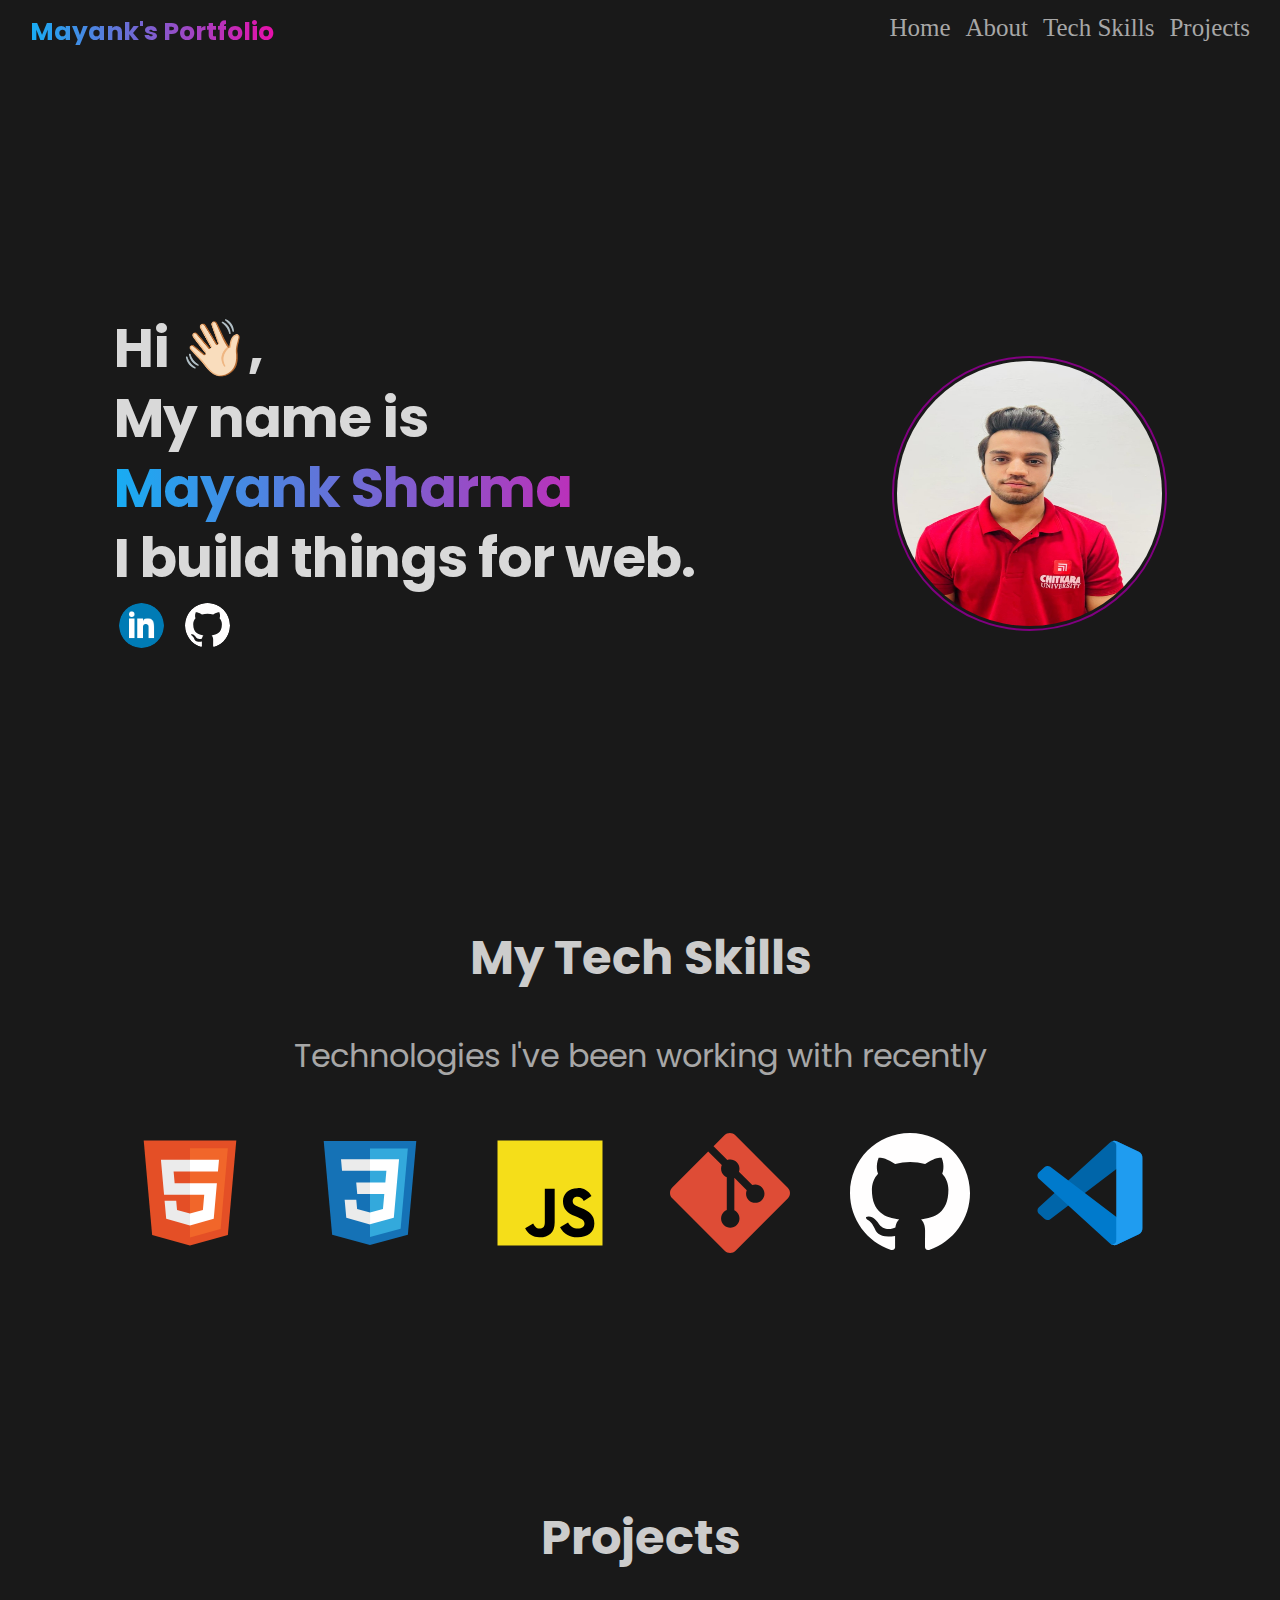
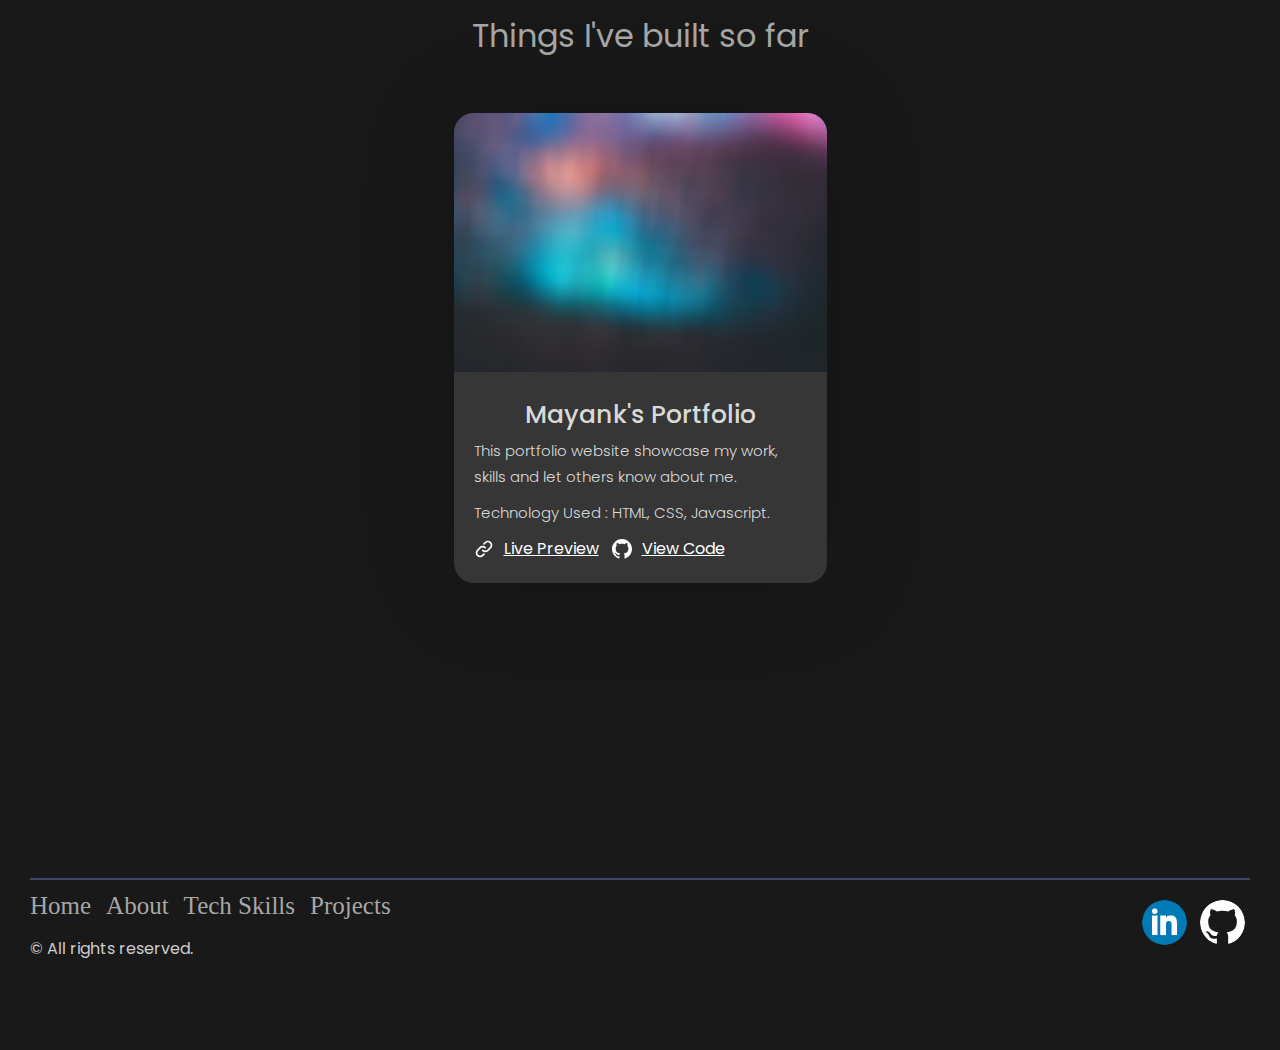
==== index.html @ 5ffb098b "Adding portfolio website" ====
<!DOCTYPE html>
<html lang="en">
<head>
    <meta charset="UTF-8">
    <meta name="viewport" content="width=device-width, initial-scale=1.0">
    <link rel="preconnect" href="https://fonts.googleapis.com">
    <link rel="preconnect" href="https://fonts.gstatic.com" crossorigin>
    <link href="https://fonts.googleapis.com/css2?family=Poppins:wght@300;400;700&family=Ubuntu:ital,wght@1,300&display=swap" rel="stylesheet">
    <link rel="stylesheet" href="style.css">
    <title>Mayank's Portfolio</title>
</head>
<body>

    <div class="container">
        <!-- Navbar -->
        <header>
            <span class="gradient-text">Mayank's Portfolio</span>

            <nav>
                <ul class="navlinks">
                    <li><a href="">Home</a></li>
                    <li><a href="#hero">About</a></li>
                    <li><a href="#tech-skill">Tech Skills</a></li>
                    <li><a href="#projects">Projects</a></li>
                </ul>
            </nav>
        </header>

        <!-- Hero -->
        <section id="hero">
            <div class="hero-content">
                <p>Hi 👋🏻,</p>
                <p>My name is </p>
                <p class="gradient">Mayank Sharma</p>
                <p>I build things for web.</p>

                <div class="social-links">
                    <a href="https://www.linkedin.com/in/mayank-sharma-83429421b" target="_blank" rel="noopener noreferrer">
                        <img src="./assets/LinkedIn logo.webp" alt="noopener noreferrer">
                    </a>
                    <a href="https://github.com/Mayank07git" target="_blank" rel="">
                        <img src="./assets/akar-icons_github-fill.svg" alt="">
                    </a>
                </div>
            </div>

            <div class="profile-img-wrapper">
                <img src="./assets/Chitkara official pic.jpg" alt="" class="profile-img">
            </div>
        </section>

        <!-- Tech Skills -->
        <section id="tech-skill">
            <p class="section-heading">My Tech Skills</p>
            <p class="sub-section-heading">Technologies I've been working with recently</p>

            <div class="skills-wrapper">
                <img src="./assets/vscode-icons_file-type-html.svg" alt="">
                <img src="./assets/vscode-icons_file-type-css.svg" alt="">
                <img src="./assets/vscode-icons_file-type-js-official.svg" alt="">
                <img src="./assets/logos_git-icon.svg" alt="">
                <img src="./assets/akar-icons_github-fill.svg" alt="">
                <img src="./assets/vscode-icons_file-type-vscode.svg" alt="">
            </div>
        </section>

        <!-- Projects -->
        <section id="projects">
            <p class="section-heading">Projects</p>
            <p class="sub-section-heading">Things I've built so far</p>

            <div class="projects-wrapper">
                <div class="project-card">
                    <img src="./assets/Rectangle 18.png" alt="" class="project-img">
                    <div class="project-details">
                        <p class="project-title">Mayank's Portfolio</p>
                        <p class="project-info">This portfolio website showcase my work, skills and let others know about me.
                        </p>
                        <p class="project-info">
                            Technology Used : HTML, CSS, Javascript.
                        </p>
                        <div class="project-links">
                            <a href="http://127.0.0.1:5500/index.html" target="_blank" rel="noopener noreferrer">
                                <img src="./assets/akar-icons_link-chain.svg" alt="">
                                Live Preview
                            </a>
                            <a href="" target="_blank" rel="noopener noreferrer">
                                <img src="./assets/akar-icons_github-fill.svg" alt="">
                                View Code
                            </a>
                        </div>
                    </div>
                </div>
            </div>
        </section>

        <!-- Footer -->
        <footer>
            <nav>
                <ul class="navlinks">
                    <li><a href="">Home</a></li>
                    <li><a href="#hero">About</a></li>
                    <li><a href="#tech-skill">Tech Skills</a></li>
                    <li><a href="#projects">Projects</a></li>
                </ul>
                <p id="rights">&copy; All rights reserved.</p>
            </nav>


            <div class="social-links">
                <a href="https://www.linkedin.com/in/mayank-sharma-83429421b" target="_blank" rel="noopener noreferrer">
                    <img src="./assets/LinkedIn logo.webp" alt="">
                </a>
                <a href="https://github.com/Mayank07git" target="_blank" rel="noopener noreferrer">
                    <img src="./assets/akar-icons_github-fill.svg" alt="">
                </a>
            </div>

        </footer>
        
    </div>

</body>
</html>
---- style.css ----
*{
    margin: 0px;
    padding: 0px;
    box-sizing: border-box;
}

:root{
    --dark-mode: #191919;
    --light-content: #a7a7a7;
    --gradient-heading: linear-gradient(90deg, #13B0F5 -2.06%, #E70FAA 100%);
    --hero-heading: #D9D9D9;
    --section-heading: #ccc;
    --footer-border: #42446E;
}

html{
    background: var(--dark-mode);
    font-family: Poppins;
    font-size: 62.5%;
    font-style: normal;
    line-height: 26px;
}

.container{
    padding: 1.5rem 3rem;
}

header{
    display: flex;
    justify-content: space-between;
    align-items: center;
    padding-bottom: 4rem;
}

.navlinks{
    display: flex;
    gap: 1.5rem;
    list-style-type: none;
}

.gradient-text{
    background: var(--gradient-heading);
    background-clip: text;
    -webkit-background-clip: text;
    -webkit-text-fill-color: transparent;
    font-family: poppins;
    font-weight: 700;
    font-size: 2.5rem;
}

.navlinks a{
    color: var(--light-content);
    text-align: center;
    font-family: DM Sans;
    font-size: 2.5rem;
    font-weight: 500;
    line-height: 2.6rem;
    text-decoration: none;
}

.navlinks a::after{
    content: "";
    width: 0;
    height: 2px;
    display: block;
    transition: all 0.2s ease-in;
}

.navlinks a:hover::after{
    width: 100%;
    background: var(--gradient-heading);
}

/* Hero Section */

#hero{
    display: flex;
    justify-content: space-around;
    align-items: center;
    min-height: 90vh;
    gap: 3rem;
    transform: scale(1);
    transition: 0.2s ease-in;
}

#hero:hover{
    transform: scale(1.05);
    box-shadow: 0px 0px 1px 1px var(--dark-mode);
} 

.hero-content{
    color: var(--hero-heading);
    font-size: 5.5rem;
    font-weight: 700;
    line-height: 7rem;
    letter-spacing: -1px;
}

.hero-content .gradient{
    background: var(--gradient-heading);
    background-clip: text;
    -webkit-background-clip: text;
    -webkit-text-fill-color: transparent;
}

.profile-img-wrapper{
    width: 275px;
    height: 275px;
    border: 2px solid purple;
    border-radius: 50%;
    padding: 3px;
}

.profile-img{
    height: 100%;
    width: 100%;
    border-radius: 50%;
}

.social-links a{
    text-decoration: none;
}

.social-links img{
    display: inline-block;
    width: 45px;
    height: 45px;
    margin: 1rem 0.5rem;
    border-radius: 50%;
    transform: scale(1);
    transition: 0.2s ease-in;
}

.social-links img:hover{
    transform: scale(1.05);
    box-shadow: 0px 0px 2px 2px purple;
}

/* Tech Skills */

.section-heading{
    color: var(--section-heading);
    text-align: center;
    font-size: 4.8rem;
    font-weight: 700;
    line-height: 4rem;
}

.sub-section-heading{
    color: var(--light-content);
    text-align: center;
    font-size: 3.2rem;
    font-style: normal;
    line-height: 3.5rem;
}

#tech-skill{
    display: flex;
    flex-direction: column;
    align-items: center;
    gap: 6rem;
    margin-top: 4rem;
    min-height: 60vh;
}

.skills-wrapper{
    display: flex;
    flex-wrap: wrap;
    justify-content: center;
    gap: 6rem;
}

.skills-wrapper img{
    width: 12rem;
    height: 12rem;
}

/* Projects */

#projects{
    display: flex;
    flex-direction: column;
    align-items: center;
    gap: 6rem;
    margin-top: 4rem;
    min-height: 100vh;
}

.projects-wrapper{
    display: flex;
    flex-wrap: wrap;
    justify-content: center;
    align-items: center;
    gap: 2rem;
}

.project-card{
    width: 373px;
    height: 470px;
    border-radius: 20px;
    background: #363636;
    box-shadow: 2px 2px 100px 0px rgb(0, 0, 0, 0.20);
}

.project-img{
    width: 373px;
}

.project-details{
    padding: 2rem;
}

.project-title{
    color: var(--hero-heading);
    text-align: center;
    font-family: Poppins;
    font-size: 2.5rem;
    font-style: normal;
    font-weight: 500;
    line-height: 26px;
}

.project-info{
    color: var(--hero-heading);
    font-family: Poppins;
    font-size: 1.5rem;
    font-style: normal;
    font-weight: 300;
    line-height: 26px;
    margin: 1rem 0;
}

.project-links a{
    display: inline-flex;
    align-items: center;
    gap: 1rem;
    color: #fff;
    font-family: Poppins;
    font-size: 16px;
    font-style: normal;
    font-weight: 400;
    line-height: 26px;
    margin-right: 1rem;
    text-decoration-line: underline;
}

.project-links img{
    width: 20px;
    height: 20px;
}

/* Footer */
footer{
    margin: 6rem 0;
    padding: 1rem 0;
    border-top: 2px solid var(--footer-border);

    display: flex;
    justify-content: space-between;
    align-items: center;
}

#rights{
    display: flex;
    font-family: Poppins;
    font-size: 16px;
    font-style: normal;
    color: #ccc;
    padding-top: 1rem;
}

/* Media Queries */
@media all and (width <=567px) {
    .container{
        padding: 1.2rem 2rem;
    }

    header{
        flex-direction: column;
    }  
    
    .navlinks{
        gap: 1rem;
    }

    .navlinks a{
        font-size: 1.6rem;
    }

    .section-heading{
        font-size: 3.8rem;
    }

    .sub-section-heading{
        font-size: 2.8rem;
    }

    .project-card{
        width: 260px;
        height: 500px;
    }

    .project-img{
        width: 260px;
        height: 180px;
    }

    .project-title{
        font-size: 2rem;
    }

    .project-info{
        font-size: 1.2rem;
    }

    .project-details{
        padding: 1.5rem;
    }
}

@media all and (width <=762px){
        #hero{
            flex-direction: column;
            margin-top: 3rem;
        }

        .hero-content{
            font-size: 3.4rem;
            line-height: 5.5rem;
        }

        .profile-img-wrapper{
            order: -1;
        } 

        #tech-skill{
            gap: 4rem;
        }

        footer{
            flex-direction: column;
        }

        footer .social-links{
            order: -1;
        }

        #rights{
            flex-direction: row;
            justify-content: center;
        }
}
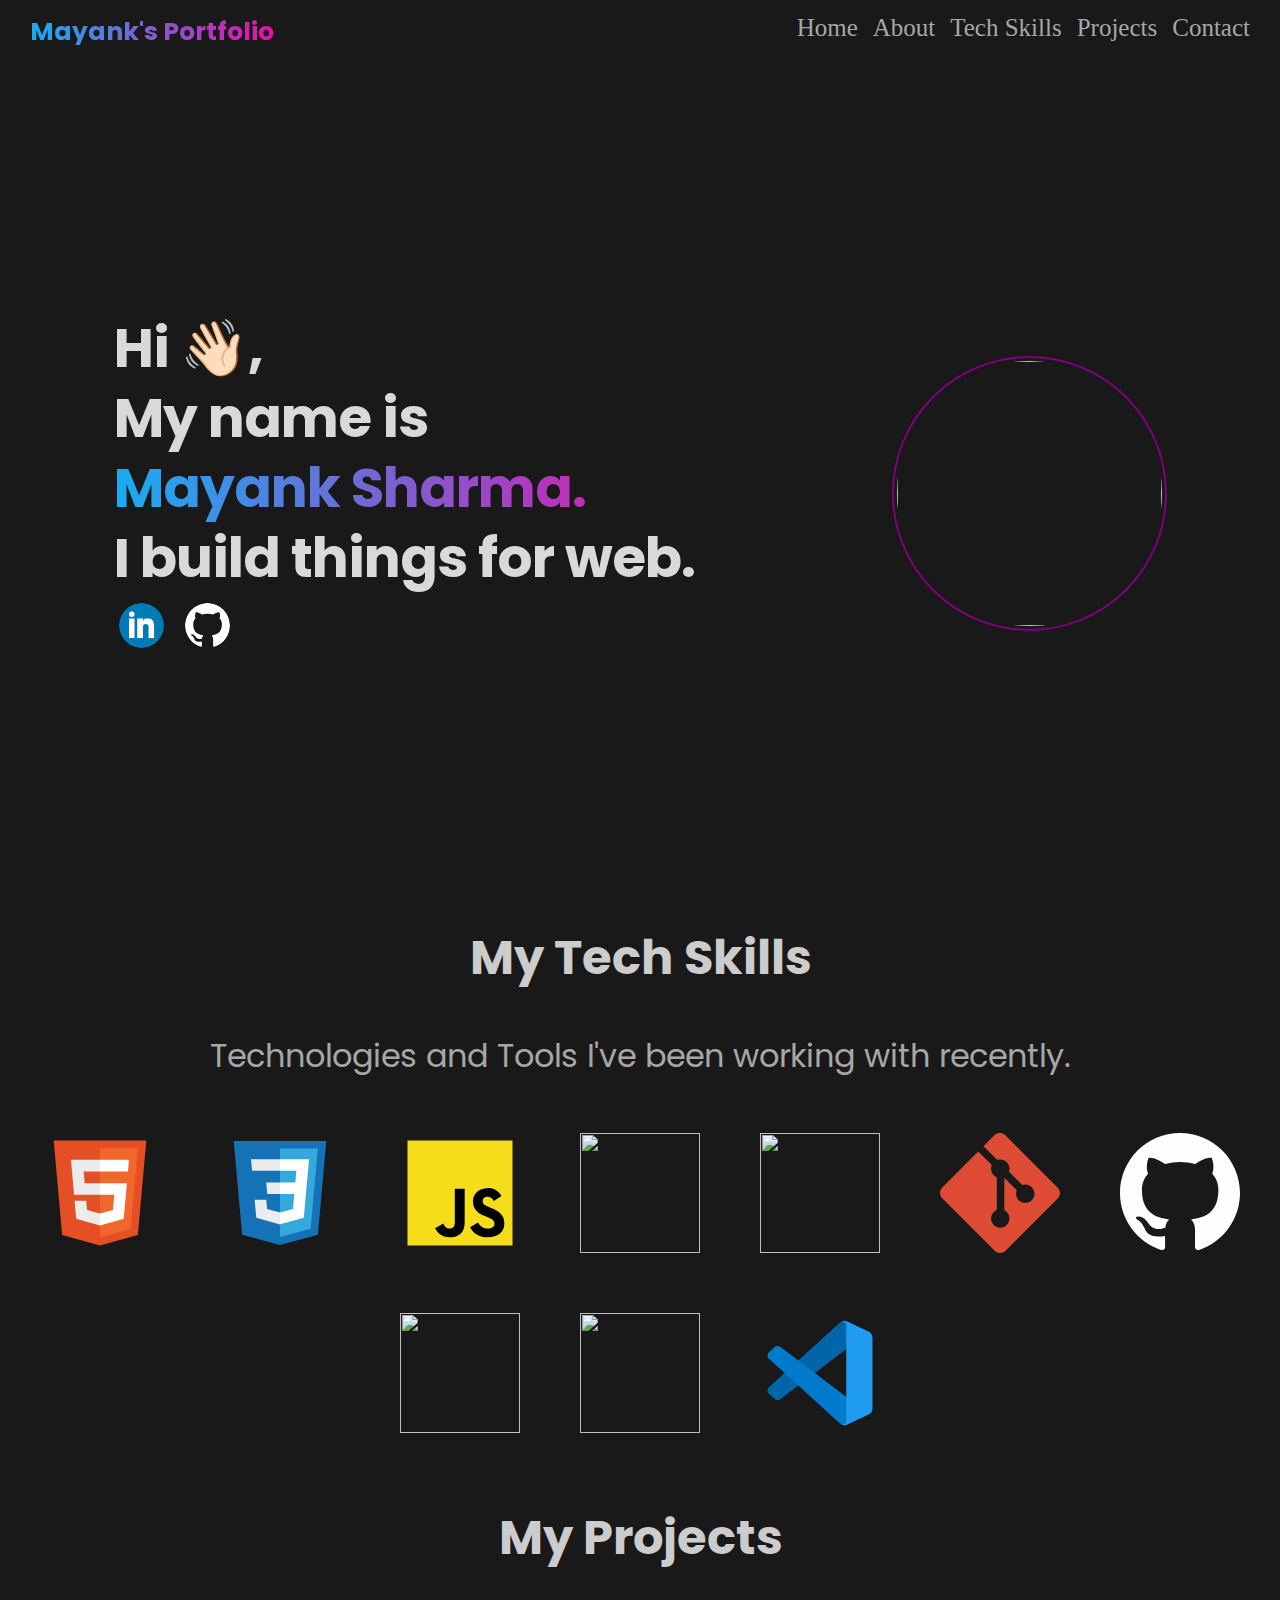
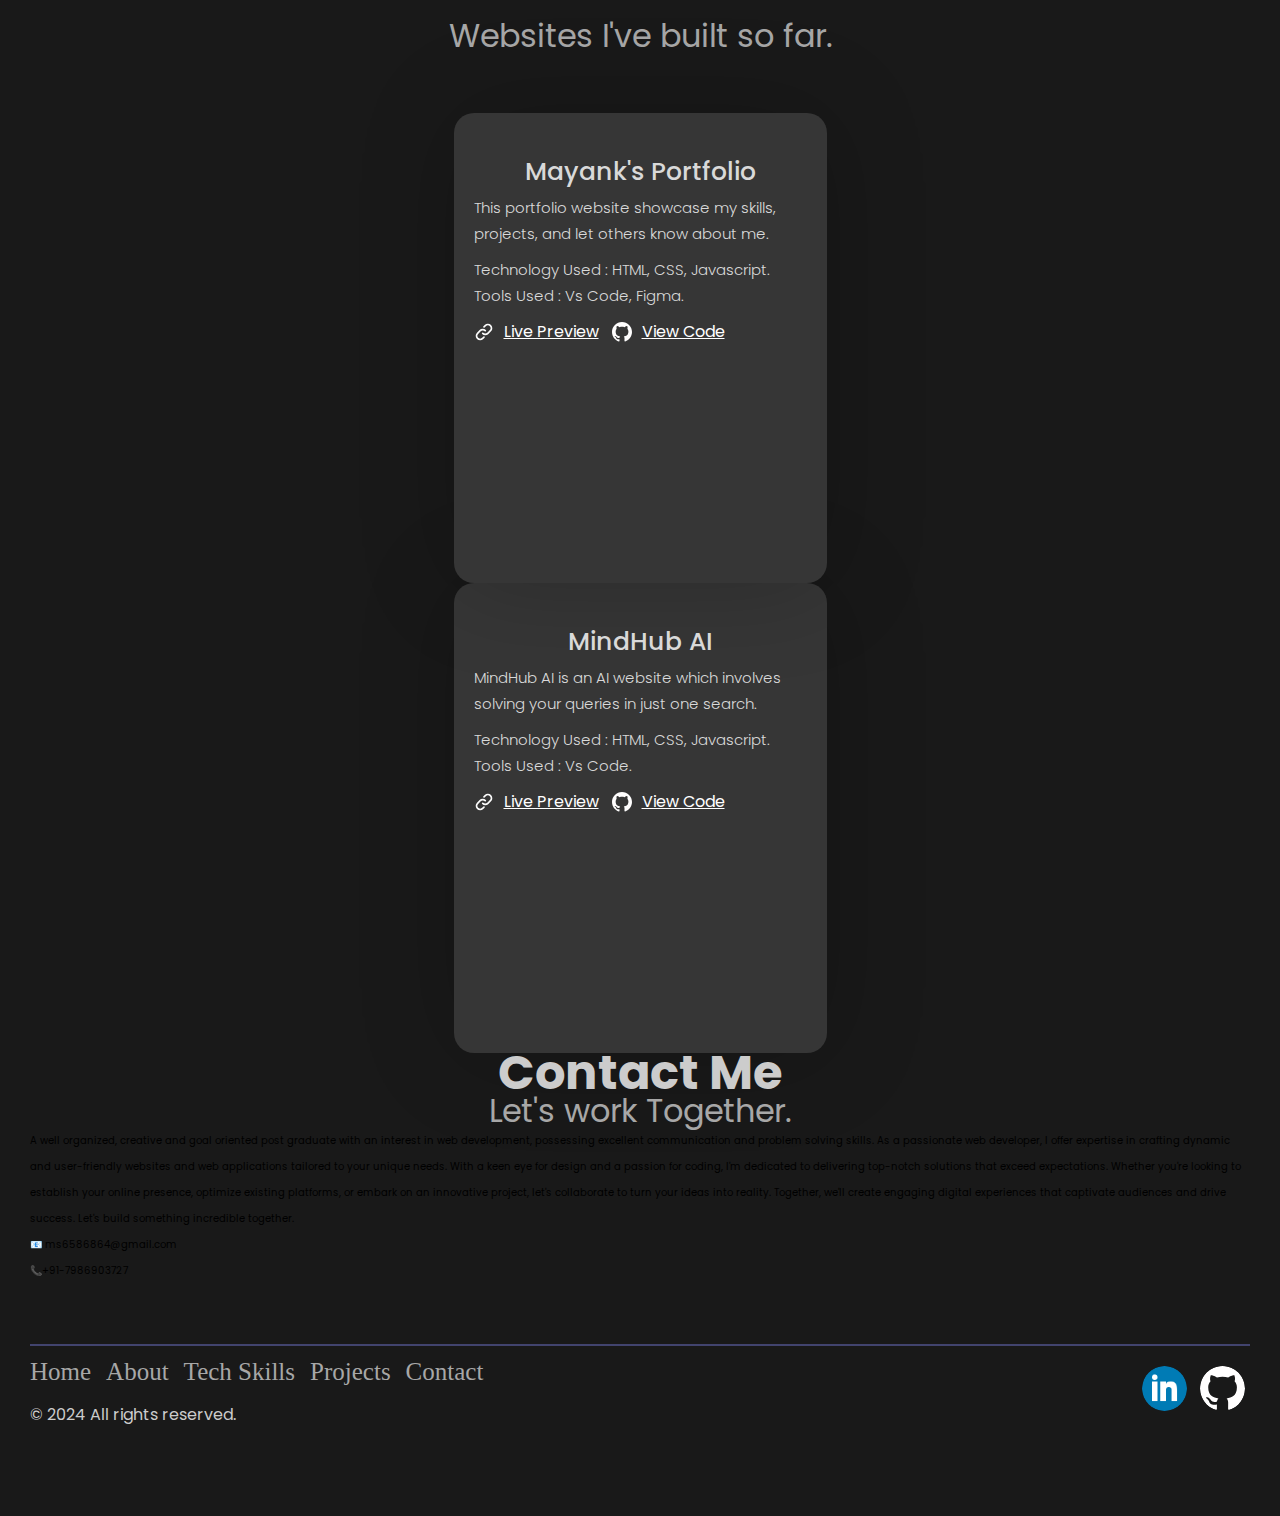
==== commit 03d1be38: "Code Updated" ====
--- a/index.html
+++ b/index.html
@@ -1,14 +1,18 @@
 <!DOCTYPE html>
 <html lang="en">
+
 <head>
     <meta charset="UTF-8">
     <meta name="viewport" content="width=device-width, initial-scale=1.0">
     <link rel="preconnect" href="https://fonts.googleapis.com">
     <link rel="preconnect" href="https://fonts.gstatic.com" crossorigin>
-    <link href="https://fonts.googleapis.com/css2?family=Poppins:wght@300;400;700&family=Ubuntu:ital,wght@1,300&display=swap" rel="stylesheet">
+    <link
+        href="https://fonts.googleapis.com/css2?family=Poppins:wght@300;400;700&family=Ubuntu:ital,wght@1,300&display=swap"
+        rel="stylesheet">
     <link rel="stylesheet" href="style.css">
     <title>Mayank's Portfolio</title>
 </head>
+
 <body>
 
     <div class="container">
@@ -22,6 +26,7 @@
                     <li><a href="#hero">About</a></li>
                     <li><a href="#tech-skill">Tech Skills</a></li>
                     <li><a href="#projects">Projects</a></li>
+                    <li><a href="#contact">Contact</a></li>
                 </ul>
             </nav>
         </header>
@@ -31,11 +36,12 @@
             <div class="hero-content">
                 <p>Hi 👋🏻,</p>
                 <p>My name is </p>
-                <p class="gradient">Mayank Sharma</p>
+                <p class="gradient">Mayank Sharma.</p>
                 <p>I build things for web.</p>
 
                 <div class="social-links">
-                    <a href="https://www.linkedin.com/in/mayank-sharma-83429421b" target="_blank" rel="noopener noreferrer">
+                    <a href="https://www.linkedin.com/in/mayank-sharma-83429421b" target="_blank"
+                        rel="noopener noreferrer">
                         <img src="./assets/LinkedIn logo.webp" alt="noopener noreferrer">
                     </a>
                     <a href="https://github.com/Mayank07git" target="_blank" rel="">
@@ -45,52 +51,100 @@
             </div>
 
             <div class="profile-img-wrapper">
-                <img src="./assets/Chitkara official pic.jpg" alt="" class="profile-img">
+                <img src="./assets/Official pic.jpg" alt="" class="profile-img">
             </div>
         </section>
 
         <!-- Tech Skills -->
         <section id="tech-skill">
             <p class="section-heading">My Tech Skills</p>
-            <p class="sub-section-heading">Technologies I've been working with recently</p>
+            <p class="sub-section-heading">Technologies and Tools I've been working with recently.</p>
 
             <div class="skills-wrapper">
                 <img src="./assets/vscode-icons_file-type-html.svg" alt="">
                 <img src="./assets/vscode-icons_file-type-css.svg" alt="">
                 <img src="./assets/vscode-icons_file-type-js-official.svg" alt="">
+                <img src="./assets/React.svg" alt="">
+                <img src="./assets/MySQL.svg" alt="">
                 <img src="./assets/logos_git-icon.svg" alt="">
                 <img src="./assets/akar-icons_github-fill.svg" alt="">
+                <img src="./assets/Salesforce.svg" alt="">
+                <img src="./assets/Figma.svg" alt="">
                 <img src="./assets/vscode-icons_file-type-vscode.svg" alt="">
             </div>
         </section>
 
         <!-- Projects -->
         <section id="projects">
-            <p class="section-heading">Projects</p>
-            <p class="sub-section-heading">Things I've built so far</p>
+            <p class="section-heading">My Projects</p>
+            <p class="sub-section-heading">Websites I've built so far.</p>
 
-            <div class="projects-wrapper">
-                <div class="project-card">
-                    <img src="./assets/Rectangle 18.png" alt="" class="project-img">
-                    <div class="project-details">
-                        <p class="project-title">Mayank's Portfolio</p>
-                        <p class="project-info">This portfolio website showcase my work, skills and let others know about me.
-                        </p>
-                        <p class="project-info">
-                            Technology Used : HTML, CSS, Javascript.
-                        </p>
-                        <div class="project-links">
-                            <a href="http://127.0.0.1:5500/index.html" target="_blank" rel="noopener noreferrer">
-                                <img src="./assets/akar-icons_link-chain.svg" alt="">
-                                Live Preview
-                            </a>
-                            <a href="" target="_blank" rel="noopener noreferrer">
-                                <img src="./assets/akar-icons_github-fill.svg" alt="">
-                                View Code
-                            </a>
+            <div class="projects-wrapper-main">
+                <div class="projects-wrapper">
+                    <div class="project-card">
+                        <img src="/assets/Portfolio-animated-gif.gif" alt="" class="project-img">
+                        <div class="project-details">
+                            <p class="project-title">Mayank's Portfolio</p>
+                            <p class="project-info">This portfolio website showcase my skills, projects, and let others
+                                know about me.
+                            </p>
+                            <p class="project-info">
+                                Technology Used : HTML, CSS, Javascript.<br>
+                                Tools Used : Vs Code, Figma.
+                            </p>
+                            <div class="project-links">
+                                <a href="https://mayank07git.github.io/Mayank-Portfolio/" target="_blank"
+                                    rel="noopener noreferrer">
+                                    <img src="./assets/akar-icons_link-chain.svg" alt="">
+                                    Live Preview
+                                </a>
+                                <a href="https://github.com/Mayank07git/Mayank-Portfolio" target="_blank"
+                                    rel="noopener noreferrer">
+                                    <img src="./assets/akar-icons_github-fill.svg" alt="">
+                                    View Code
+                                </a>
+                            </div>
                         </div>
                     </div>
                 </div>
+                <div class="projects-wrapper2">
+                    <div class="project-card">
+                        <img src="/assets/AI-animated-gif.gif" alt="" class="project-img">
+                        <div class="project-details">
+                            <p class="project-title">MindHub AI</p>
+                            <p class="project-info">MindHub AI is an AI website which involves solving your queries in
+                                just one search.
+                            </p>
+                            <p class="project-info">
+                                Technology Used : HTML, CSS, Javascript.<br>
+                                Tools Used : Vs Code.
+                            </p>
+                            <div class="project-links">
+                                <a href="https://mayank07git.github.io/MindHub-AI/" target="_blank"
+                                    rel="noopener noreferrer">
+                                    <img src="./assets/akar-icons_link-chain.svg" alt="">
+                                    Live Preview
+                                </a>
+                                <a href="https://github.com/Mayank07git/MindHub-AI" target="_blank"
+                                    rel="noopener noreferrer">
+                                    <img src="./assets/akar-icons_github-fill.svg" alt="">
+                                    View Code
+                                </a>
+                            </div>
+                        </div>
+                    </div>
+                </div>
+            </div>
+        </section>
+
+        <!-- Contact Me -->
+        <section id="contact">
+            <p class="section-heading">Contact Me</p>
+            <p class="sub-section-heading">Let's work Together.</p>
+            <p class="sub-section-heading-content">A well organized, creative and goal oriented post graduate with an interest in web development, possessing excellent communication and problem solving skills. As a passionate web developer, I offer expertise in crafting dynamic and user-friendly websites and web applications tailored to your unique needs. With a keen eye for design and a passion for coding, I'm dedicated to delivering top-notch solutions that exceed expectations. Whether you're looking to establish your online presence, optimize existing platforms, or embark on an innovative project, let's collaborate to turn your ideas into reality. Together, we'll create engaging digital experiences that captivate audiences and drive success. Let's build something incredible together.</p>
+            <div class="contact-list">
+                <div>📧 ms6586864@gmail.com</div>
+                <div>📞+91-7986903727</div>
             </div>
         </section>
 
@@ -102,8 +156,9 @@
                     <li><a href="#hero">About</a></li>
                     <li><a href="#tech-skill">Tech Skills</a></li>
                     <li><a href="#projects">Projects</a></li>
+                    <li><a href="#contact">Contact</a></li>
                 </ul>
-                <p id="rights">&copy; All rights reserved.</p>
+                <p id="rights">&copy; 2024 All rights reserved.</p>
             </nav>
 
 
@@ -117,8 +172,9 @@
             </div>
 
         </footer>
-        
+
     </div>
+    <script src="script.js"></script>
+</body>
 
-</body>
 </html>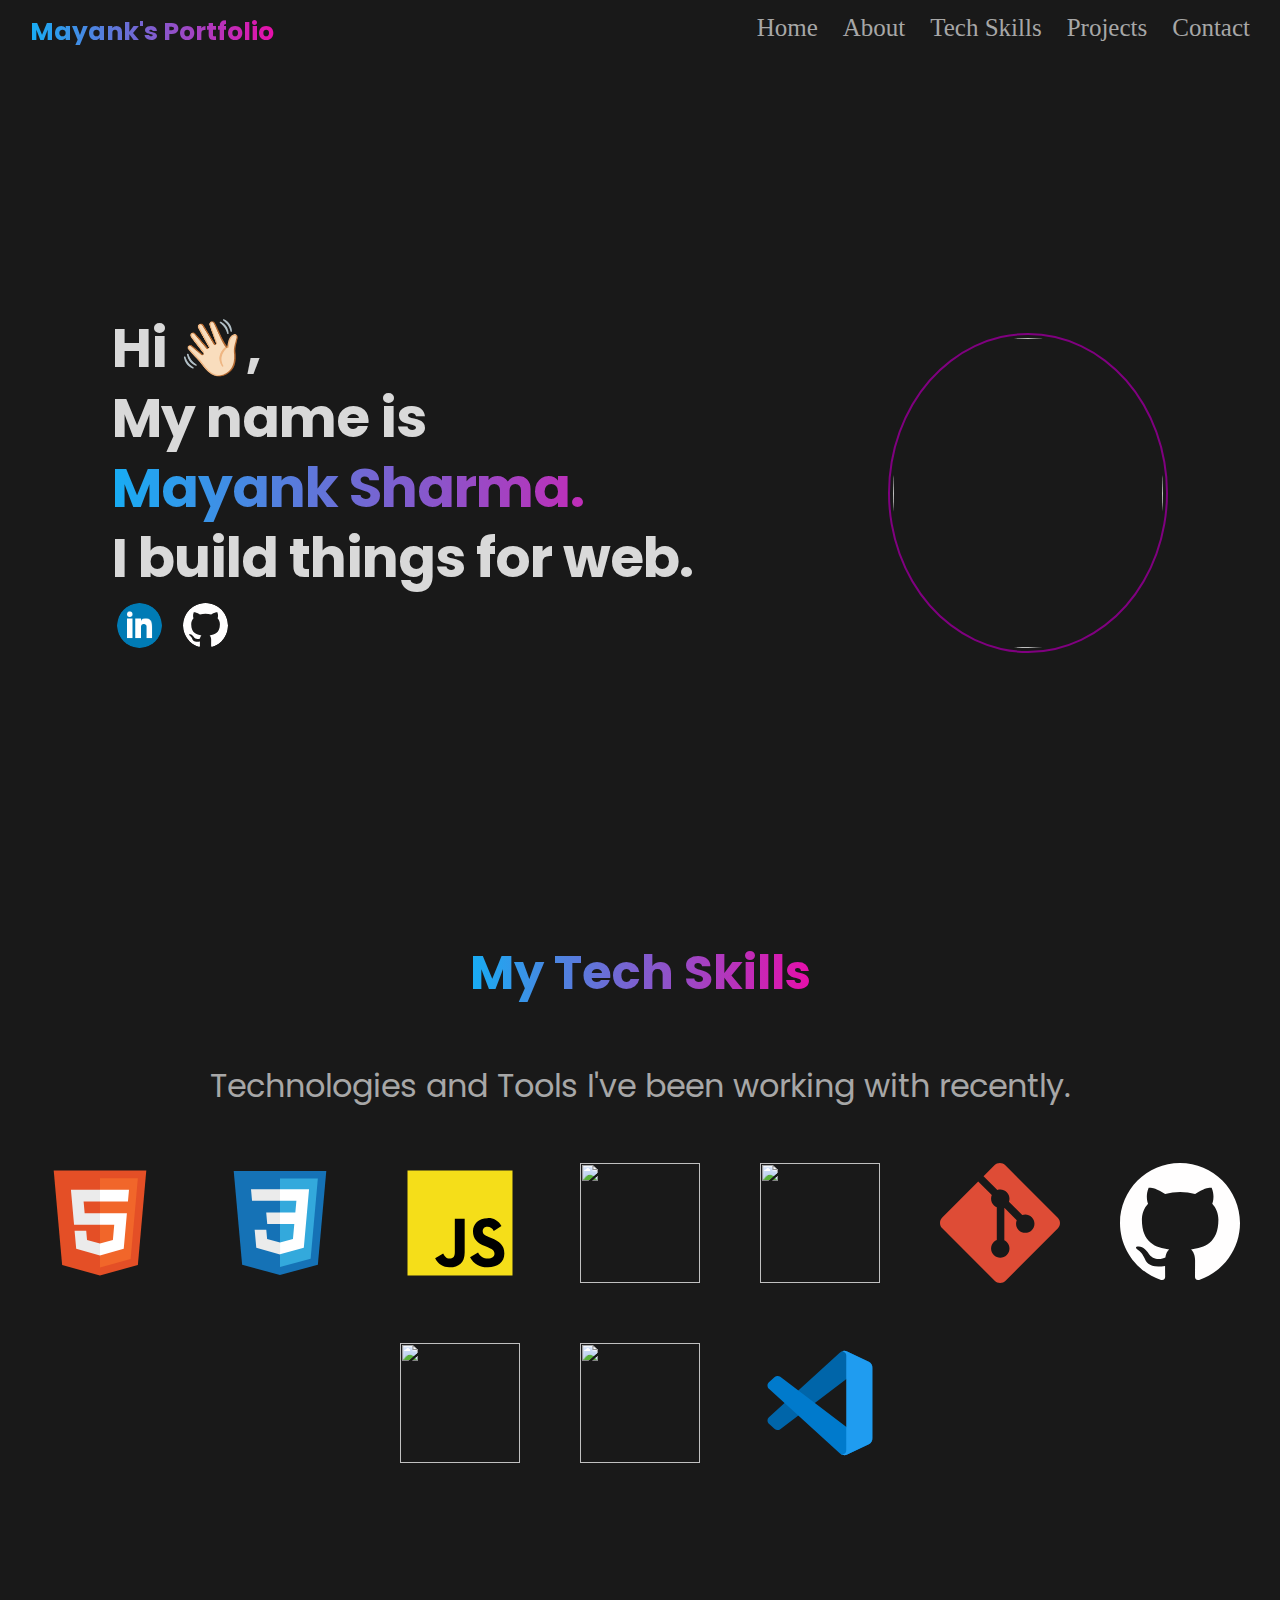
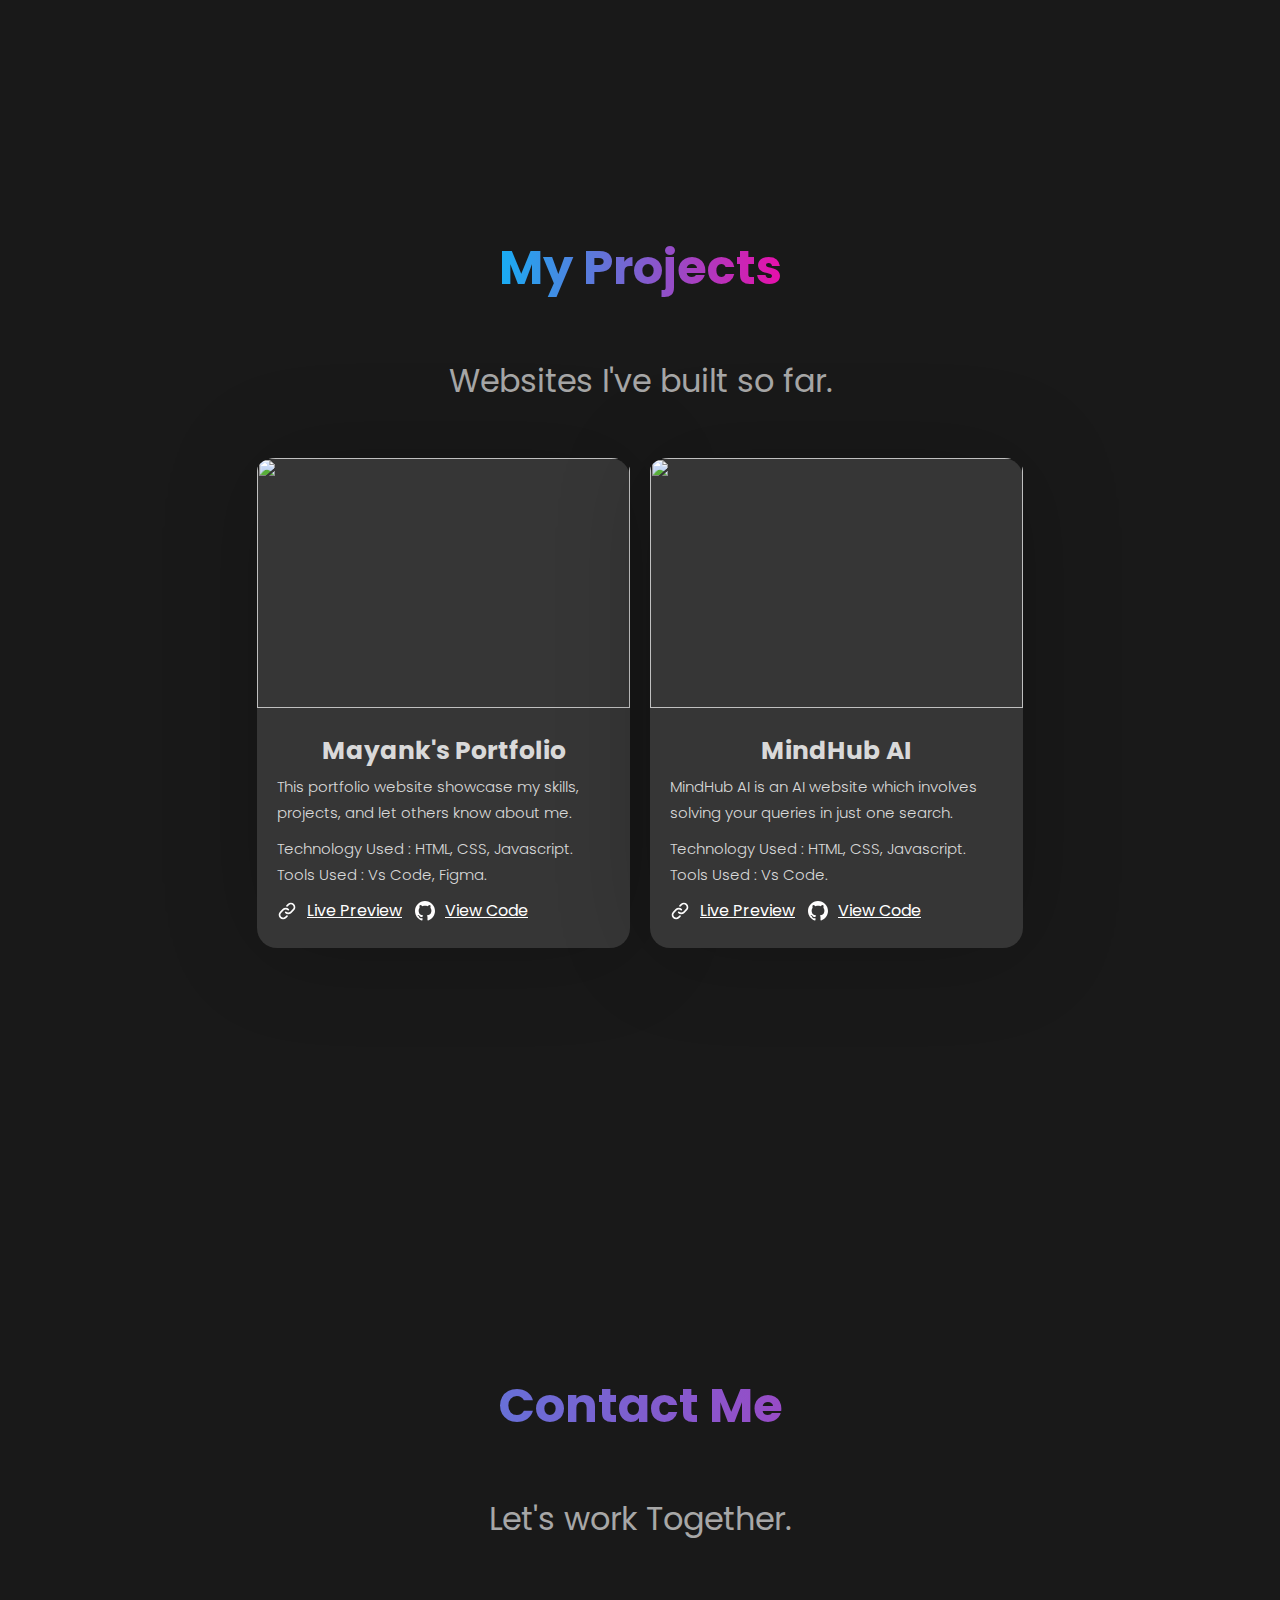
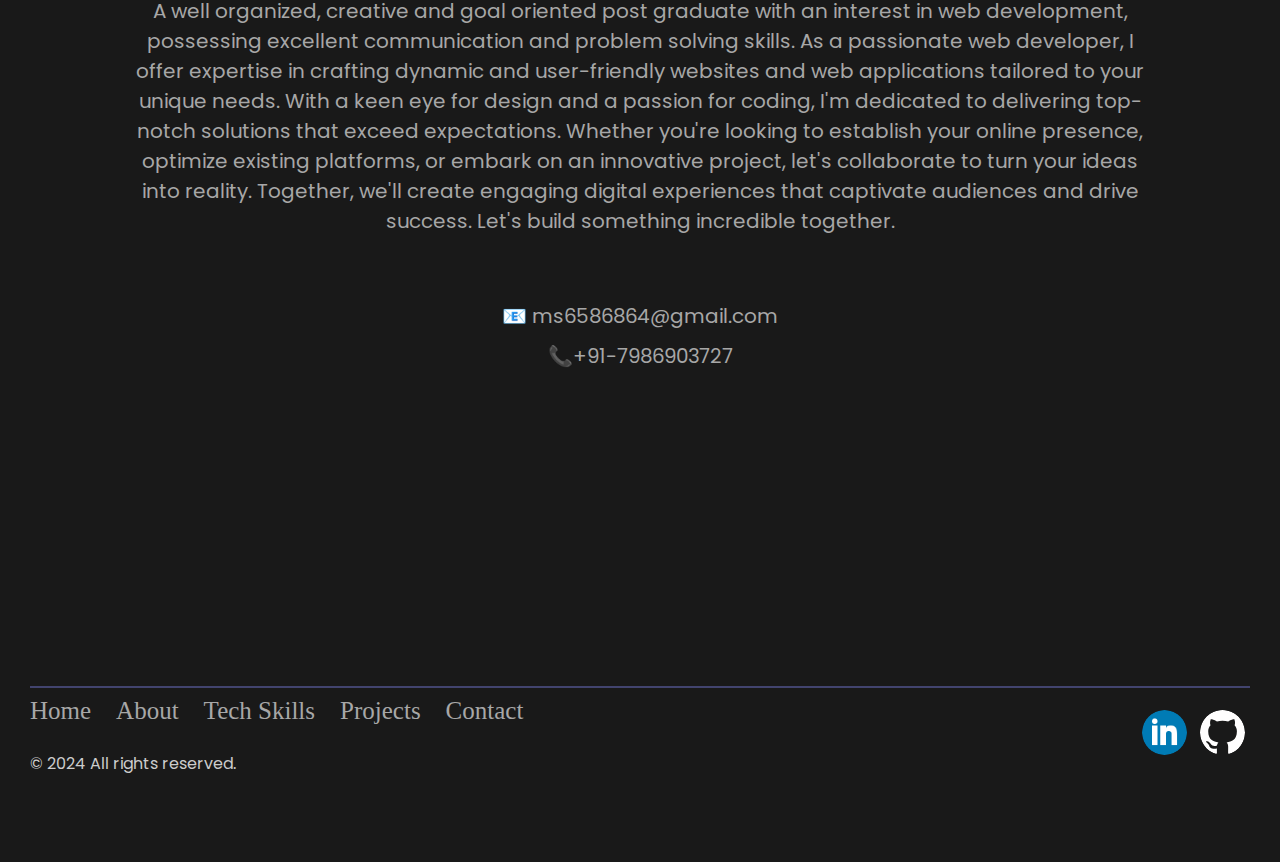
==== commit cfcd1d3c: "Code updated" ====
--- a/index.html
+++ b/index.html
@@ -82,7 +82,7 @@
             <div class="projects-wrapper-main">
                 <div class="projects-wrapper">
                     <div class="project-card">
-                        <img src="/assets/Portfolio-animated-gif.gif" alt="" class="project-img">
+                        <img src="./assets/Portfolio-animated-gif.gif" alt="" class="project-img">
                         <div class="project-details">
                             <p class="project-title">Mayank's Portfolio</p>
                             <p class="project-info">This portfolio website showcase my skills, projects, and let others
@@ -109,7 +109,7 @@
                 </div>
                 <div class="projects-wrapper2">
                     <div class="project-card">
-                        <img src="/assets/AI-animated-gif.gif" alt="" class="project-img">
+                        <img src="./assets/AI-animated-gif.gif" alt="" class="project-img">
                         <div class="project-details">
                             <p class="project-title">MindHub AI</p>
                             <p class="project-info">MindHub AI is an AI website which involves solving your queries in
@@ -143,8 +143,8 @@
             <p class="sub-section-heading">Let's work Together.</p>
             <p class="sub-section-heading-content">A well organized, creative and goal oriented post graduate with an interest in web development, possessing excellent communication and problem solving skills. As a passionate web developer, I offer expertise in crafting dynamic and user-friendly websites and web applications tailored to your unique needs. With a keen eye for design and a passion for coding, I'm dedicated to delivering top-notch solutions that exceed expectations. Whether you're looking to establish your online presence, optimize existing platforms, or embark on an innovative project, let's collaborate to turn your ideas into reality. Together, we'll create engaging digital experiences that captivate audiences and drive success. Let's build something incredible together.</p>
             <div class="contact-list">
-                <div>📧 ms6586864@gmail.com</div>
-                <div>📞+91-7986903727</div>
+                <div class="contact-list-email">📧 ms6586864@gmail.com</div>
+                <div class="contact-list-phone">📞+91-7986903727</div>
             </div>
         </section>
 
@@ -177,4 +177,4 @@
     <script src="script.js"></script>
 </body>
 
-</html>+</html>
--- a/style.css
+++ b/style.css
@@ -25,6 +25,8 @@
     padding: 1.5rem 3rem;
 }
 
+
+/* Header Section */
 header{
     display: flex;
     justify-content: space-between;
@@ -34,7 +36,7 @@
 
 .navlinks{
     display: flex;
-    gap: 1.5rem;
+    gap: 2.5rem;
     list-style-type: none;
 }
 
@@ -71,8 +73,8 @@
     background: var(--gradient-heading);
 }
 
+
 /* Hero Section */
-
 #hero{
     display: flex;
     justify-content: space-around;
@@ -104,8 +106,8 @@
 }
 
 .profile-img-wrapper{
-    width: 275px;
-    height: 275px;
+    width: 280px;
+    height: 320px;
     border: 2px solid purple;
     border-radius: 50%;
     padding: 3px;
@@ -136,14 +138,17 @@
     box-shadow: 0px 0px 2px 2px purple;
 }
 
+
 /* Tech Skills */
-
 .section-heading{
-    color: var(--section-heading);
+    background: var(--gradient-heading);
+    background-clip: text;
+    -webkit-background-clip: text;
+    -webkit-text-fill-color: transparent;
     text-align: center;
     font-size: 4.8rem;
     font-weight: 700;
-    line-height: 4rem;
+    line-height: 7rem;
 }
 
 .sub-section-heading{
@@ -160,7 +165,7 @@
     align-items: center;
     gap: 6rem;
     margin-top: 4rem;
-    min-height: 60vh;
+    min-height: 95vh;
 }
 
 .skills-wrapper{
@@ -175,18 +180,18 @@
     height: 12rem;
 }
 
+
 /* Projects */
-
 #projects{
     display: flex;
     flex-direction: column;
     align-items: center;
     gap: 6rem;
     margin-top: 4rem;
-    min-height: 100vh;
-}
-
-.projects-wrapper{
+    min-height: 122vh;
+}
+
+.projects-wrapper-main{
     display: flex;
     flex-wrap: wrap;
     justify-content: center;
@@ -194,15 +199,46 @@
     gap: 2rem;
 }
 
+.projects-wrapper{
+    display: flex;
+    flex-wrap: wrap;
+    justify-content: center;
+    align-items: center;
+    gap: 2rem;
+    transform: scale(1);
+    transition: 0.2s ease-in;
+}
+
+.projects-wrapper:hover{
+    transform: scale(1.05);
+}
+
+.projects-wrapper2{
+    display: flex;
+    flex-wrap: wrap;
+    justify-content: center;
+    align-items: center;
+    gap: 2rem;
+    transform: scale(1);
+    transition: 0.2s ease-in;
+}
+
+.projects-wrapper2:hover{
+    transform: scale(1.05);
+}
+
 .project-card{
     width: 373px;
-    height: 470px;
+    height: 490px;
     border-radius: 20px;
     background: #363636;
     box-shadow: 2px 2px 100px 0px rgb(0, 0, 0, 0.20);
 }
 
 .project-img{
+    border-top-left-radius: 5%;
+    border-top-right-radius: 5%; 
+    height: 250px;
     width: 373px;
 }
 
@@ -216,7 +252,7 @@
     font-family: Poppins;
     font-size: 2.5rem;
     font-style: normal;
-    font-weight: 500;
+    font-weight: 700;
     line-height: 26px;
 }
 
@@ -248,6 +284,34 @@
     width: 20px;
     height: 20px;
 }
+
+
+/* Contact section */
+#contact{
+    display: flex;
+    flex-direction: column;
+    gap: 6rem;
+    margin-top: 4rem;
+    min-height: 95vh;
+}
+
+.sub-section-heading-content{
+    padding: 0 10rem;
+    color: var(--light-content);
+    text-align: center;
+    font-size: 2rem;
+    font-style: normal;
+    line-height: 3rem;
+}
+
+.contact-list {
+    text-align: center;
+    color: var(--light-content);
+    font-size: 2rem;
+    font-style: normal;
+    line-height: 4rem;
+}
+
 
 /* Footer */
 footer{
@@ -266,8 +330,9 @@
     font-size: 16px;
     font-style: normal;
     color: #ccc;
-    padding-top: 1rem;
-}
+    padding-top: 2rem;
+}
+
 
 /* Media Queries */
 @media all and (width <=567px) {
@@ -280,7 +345,7 @@
     }  
     
     .navlinks{
-        gap: 1rem;
+        gap: 0.7rem;
     }
 
     .navlinks a{
@@ -316,9 +381,17 @@
     .project-details{
         padding: 1.5rem;
     }
-}
-
-@media all and (width <=762px){
+
+    .sub-section-heading-content{
+        padding: 0 2rem;
+    }
+
+    .contact-list{
+        font-size: 1.5rem;
+    }
+}
+
+@media all and (width <=800px){
         #hero{
             flex-direction: column;
             margin-top: 3rem;
@@ -329,6 +402,10 @@
             line-height: 5.5rem;
         }
 
+        .navlinks a{
+            font-size: 1.6rem;
+        }
+
         .profile-img-wrapper{
             order: -1;
         } 
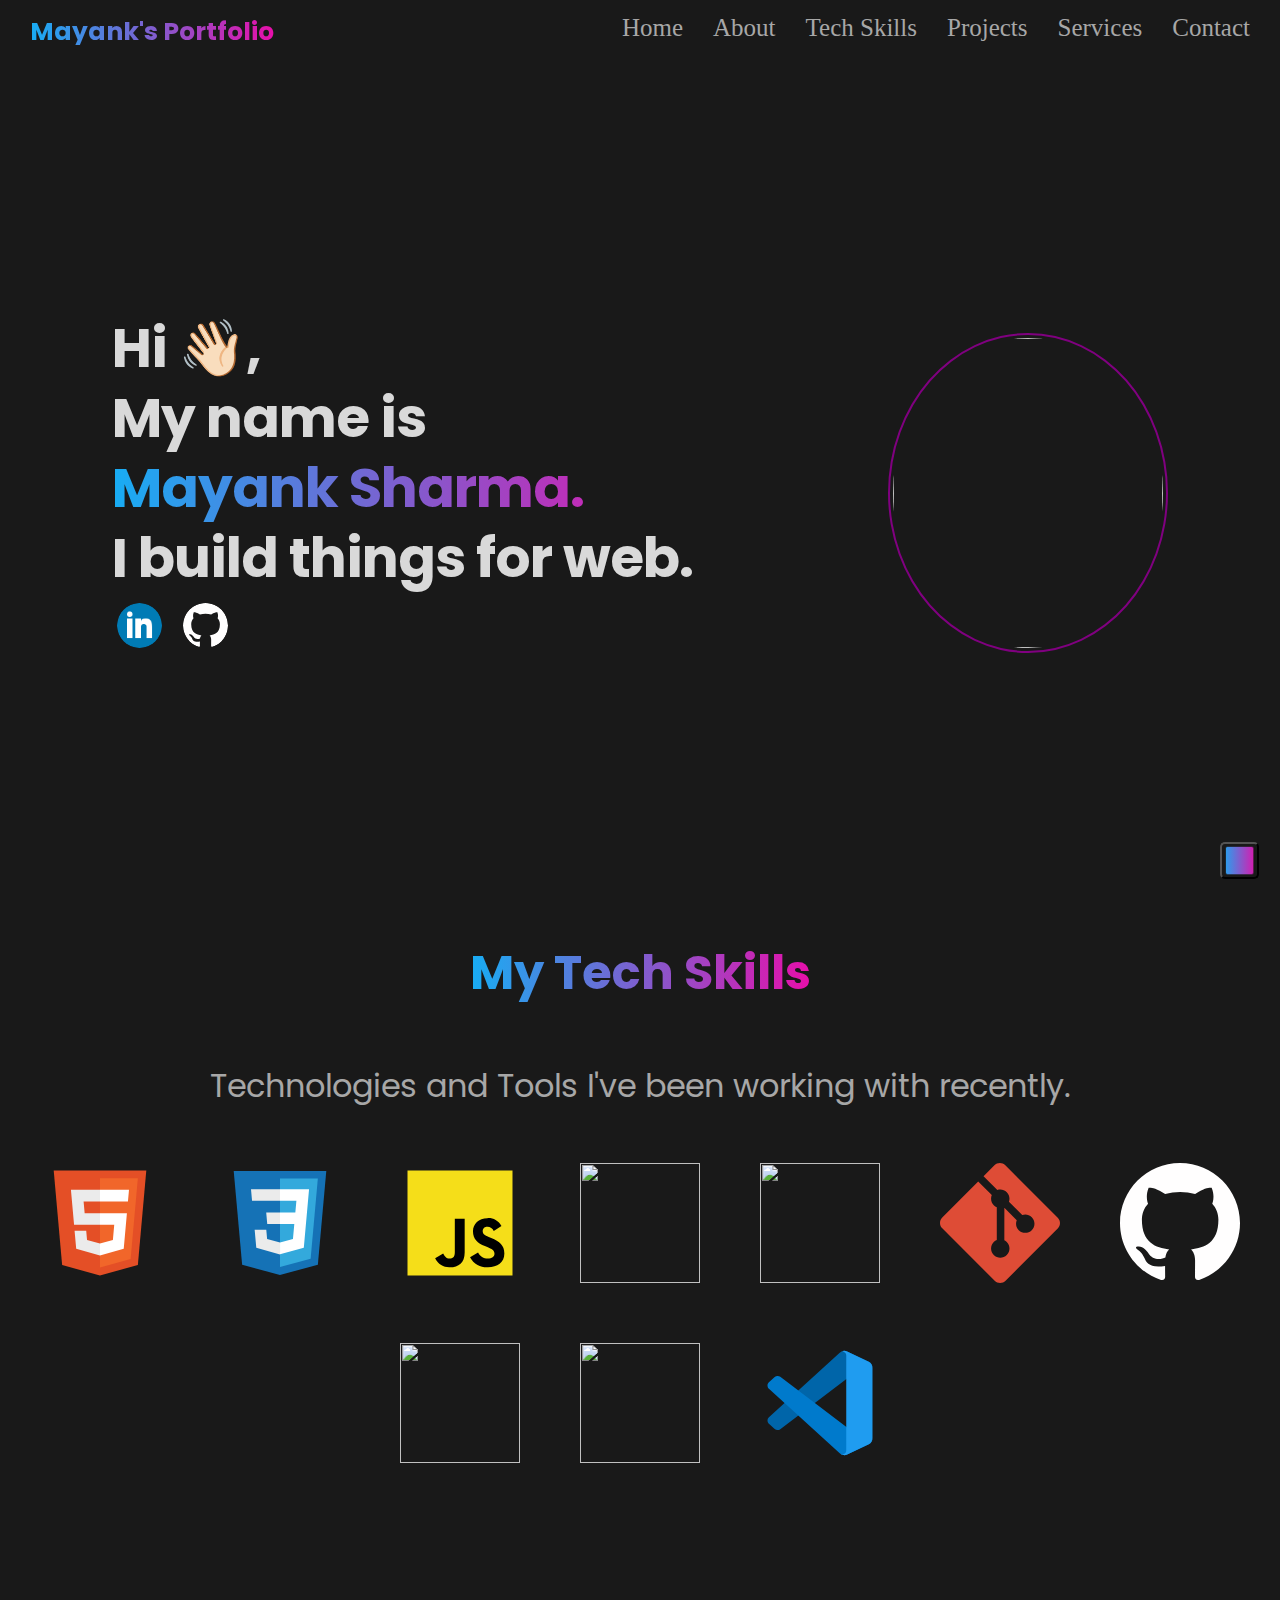
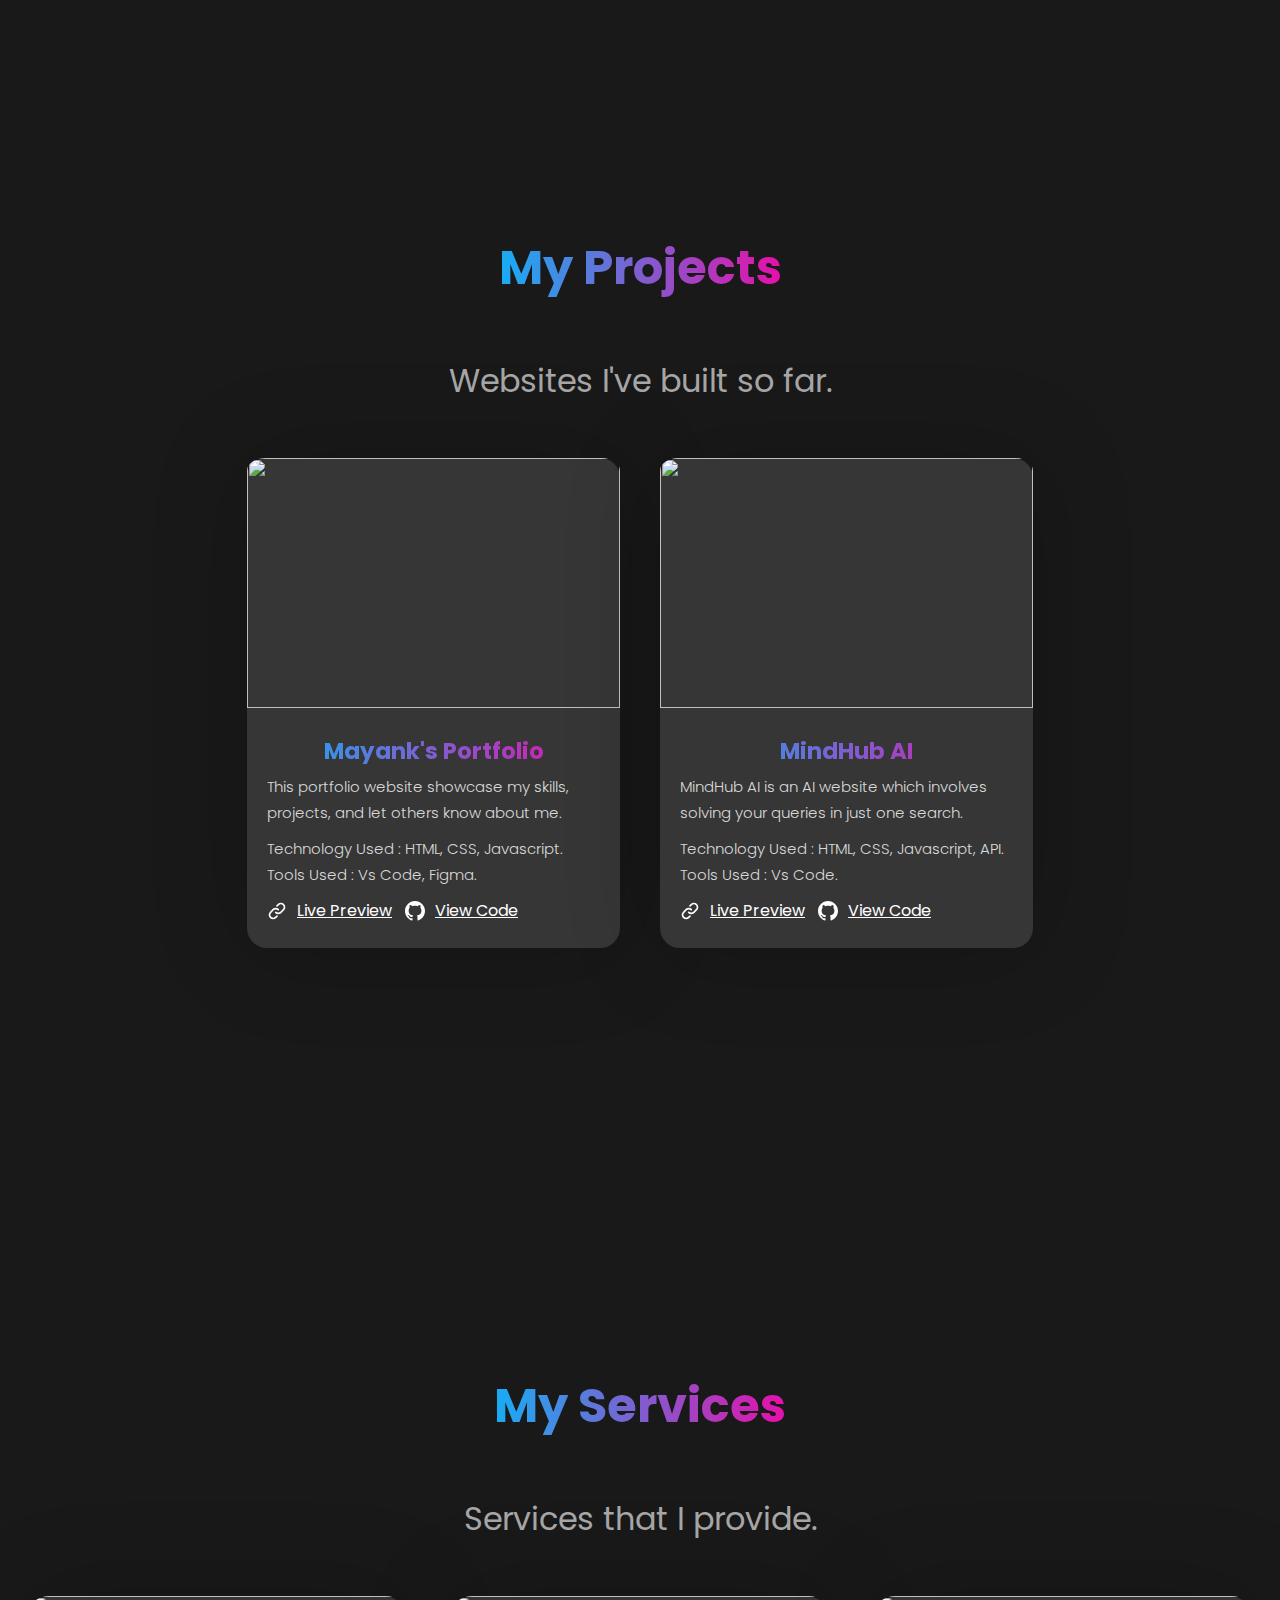
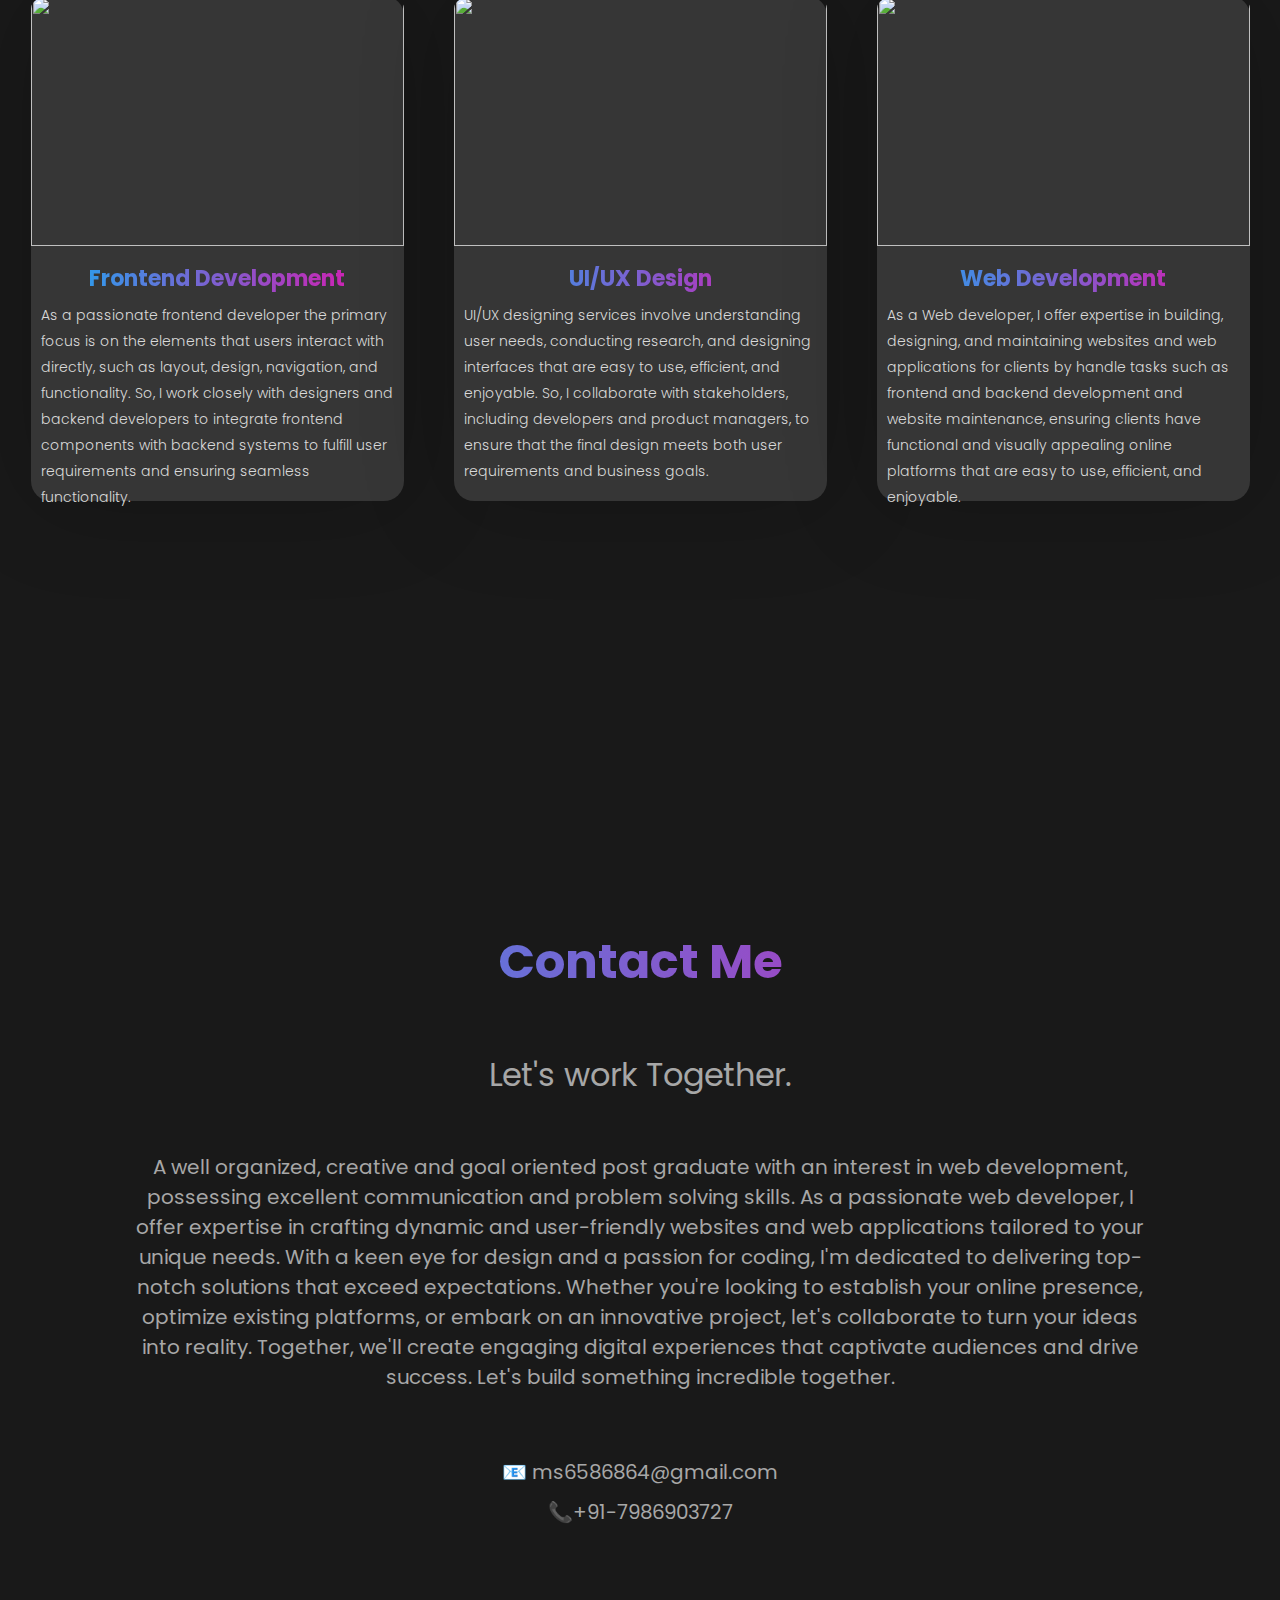
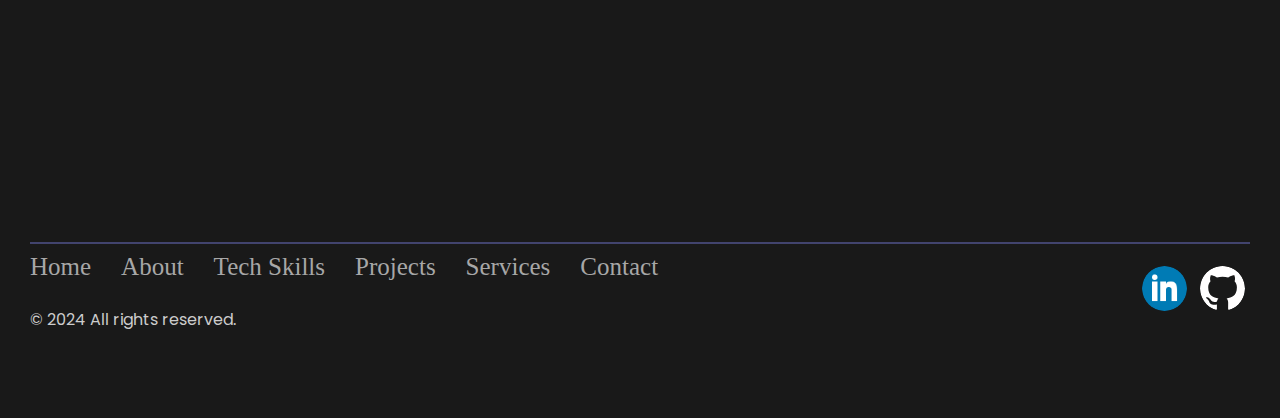
==== commit 5cf24335: "Code Updated" ====
--- a/index.html
+++ b/index.html
@@ -17,15 +17,16 @@
 
     <div class="container">
         <!-- Navbar -->
-        <header>
+        <header id="header">
             <span class="gradient-text">Mayank's Portfolio</span>
 
             <nav>
                 <ul class="navlinks">
-                    <li><a href="">Home</a></li>
+                    <li><a href="#header">Home</a></li>
                     <li><a href="#hero">About</a></li>
                     <li><a href="#tech-skill">Tech Skills</a></li>
                     <li><a href="#projects">Projects</a></li>
+                    <li><a href="#services">Services</a></li>
                     <li><a href="#contact">Contact</a></li>
                 </ul>
             </nav>
@@ -116,7 +117,7 @@
                                 just one search.
                             </p>
                             <p class="project-info">
-                                Technology Used : HTML, CSS, Javascript.<br>
+                                Technology Used : HTML, CSS, Javascript, API.<br>
                                 Tools Used : Vs Code.
                             </p>
                             <div class="project-links">
@@ -135,18 +136,65 @@
                     </div>
                 </div>
             </div>
+        </section>
+
+        <!-- Services -->
+        <section id="services">
+            <p class="section-heading">My Services</p>
+            <p class="sub-section-heading">Services that I provide.</p>
+
+            <div class="services-wrapper-main">
+                <div class="services-wrapper">
+                    <div class="services-card">
+                        <img src="./assets/Frontend-development-gif.gif" alt="" class="services-img">
+                        <div class="services-details">
+                            <p class="services-title">Frontend Development</p>
+                            <p class="services-info">As a passionate frontend developer the primary focus is on the elements that users interact with directly, such as layout, design, navigation, and functionality. So, I work closely with designers and backend developers to integrate frontend components with backend systems to fulfill user requirements and ensuring seamless functionality.</p>
+                        </div>
+                    </div>
+                </div>
+                <div class="services-wrapper2">
+                    <div class="services-card">
+                        <img src="./assets/UI-UX-gif.gif" alt="" class="services-img">
+                        <div class="services-details">
+                            <p class="services-title">UI/UX Design</p>
+                            <p class="services-info">UI/UX designing services involve understanding user needs, conducting research, and designing interfaces that are easy to use, efficient, and enjoyable. So, I collaborate with stakeholders, including developers and product managers, to ensure that the final design meets both user requirements and business goals.</p>
+                        </div>
+                    </div>
+                </div>
+                <div class="services-wrapper3">
+                    <div class="services-card">
+                        <img src="./assets/Web-Development-gif.gif" alt="" class="services-img">
+                        <div class="services-details">
+                            <p class="services-title">Web Development</p>
+                            <p class="services-info">As a Web developer, I offer expertise in building, designing, and maintaining websites and web applications for clients by handle tasks such as frontend and backend development and website maintenance, ensuring clients have functional and visually appealing online platforms that are easy to use, efficient, and enjoyable.</p>
+                        </div>
+                    </div>
+                </div>
+            </div>
+
         </section>
 
         <!-- Contact Me -->
         <section id="contact">
             <p class="section-heading">Contact Me</p>
             <p class="sub-section-heading">Let's work Together.</p>
-            <p class="sub-section-heading-content">A well organized, creative and goal oriented post graduate with an interest in web development, possessing excellent communication and problem solving skills. As a passionate web developer, I offer expertise in crafting dynamic and user-friendly websites and web applications tailored to your unique needs. With a keen eye for design and a passion for coding, I'm dedicated to delivering top-notch solutions that exceed expectations. Whether you're looking to establish your online presence, optimize existing platforms, or embark on an innovative project, let's collaborate to turn your ideas into reality. Together, we'll create engaging digital experiences that captivate audiences and drive success. Let's build something incredible together.</p>
+            <p class="sub-section-heading-content">A well organized, creative and goal oriented post graduate with an
+                interest in web development, possessing excellent communication and problem solving skills. As a
+                passionate web developer, I offer expertise in crafting dynamic and user-friendly websites and web
+                applications tailored to your unique needs. With a keen eye for design and a passion for coding, I'm
+                dedicated to delivering top-notch solutions that exceed expectations. Whether you're looking to
+                establish your online presence, optimize existing platforms, or embark on an innovative project, let's
+                collaborate to turn your ideas into reality. Together, we'll create engaging digital experiences that
+                captivate audiences and drive success. Let's build something incredible together.</p>
             <div class="contact-list">
                 <div class="contact-list-email">📧 ms6586864@gmail.com</div>
                 <div class="contact-list-phone">📞+91-7986903727</div>
             </div>
         </section>
+
+        <!-- Arrow -->
+        <a href="#header" class="top"><button>🔝</button></a>
 
         <!-- Footer -->
         <footer>
@@ -156,6 +204,7 @@
                     <li><a href="#hero">About</a></li>
                     <li><a href="#tech-skill">Tech Skills</a></li>
                     <li><a href="#projects">Projects</a></li>
+                    <li><a href="#services">Services</a></li>
                     <li><a href="#contact">Contact</a></li>
                 </ul>
                 <p id="rights">&copy; 2024 All rights reserved.</p>
@@ -177,4 +226,4 @@
     <script src="script.js"></script>
 </body>
 
-</html>
+</html>--- a/style.css
+++ b/style.css
@@ -1,10 +1,11 @@
-*{
+* {
     margin: 0px;
     padding: 0px;
+    scroll-behavior: smooth;
     box-sizing: border-box;
 }
 
-:root{
+:root {
     --dark-mode: #191919;
     --light-content: #a7a7a7;
     --gradient-heading: linear-gradient(90deg, #13B0F5 -2.06%, #E70FAA 100%);
@@ -13,7 +14,7 @@
     --footer-border: #42446E;
 }
 
-html{
+html {
     background: var(--dark-mode);
     font-family: Poppins;
     font-size: 62.5%;
@@ -21,26 +22,26 @@
     line-height: 26px;
 }
 
-.container{
+.container {
     padding: 1.5rem 3rem;
 }
 
 
 /* Header Section */
-header{
+header {
     display: flex;
     justify-content: space-between;
     align-items: center;
     padding-bottom: 4rem;
 }
 
-.navlinks{
-    display: flex;
-    gap: 2.5rem;
+.navlinks {
+    display: flex;
+    gap: 3rem;
     list-style-type: none;
 }
 
-.gradient-text{
+.gradient-text {
     background: var(--gradient-heading);
     background-clip: text;
     -webkit-background-clip: text;
@@ -50,7 +51,7 @@
     font-size: 2.5rem;
 }
 
-.navlinks a{
+.navlinks a {
     color: var(--light-content);
     text-align: center;
     font-family: DM Sans;
@@ -60,7 +61,7 @@
     text-decoration: none;
 }
 
-.navlinks a::after{
+.navlinks a::after {
     content: "";
     width: 0;
     height: 2px;
@@ -68,14 +69,14 @@
     transition: all 0.2s ease-in;
 }
 
-.navlinks a:hover::after{
+.navlinks a:hover::after {
     width: 100%;
     background: var(--gradient-heading);
 }
 
 
 /* Hero Section */
-#hero{
+#hero {
     display: flex;
     justify-content: space-around;
     align-items: center;
@@ -85,12 +86,12 @@
     transition: 0.2s ease-in;
 }
 
-#hero:hover{
+#hero:hover {
     transform: scale(1.05);
     box-shadow: 0px 0px 1px 1px var(--dark-mode);
-} 
-
-.hero-content{
+}
+
+.hero-content {
     color: var(--hero-heading);
     font-size: 5.5rem;
     font-weight: 700;
@@ -98,14 +99,14 @@
     letter-spacing: -1px;
 }
 
-.hero-content .gradient{
+.hero-content .gradient {
     background: var(--gradient-heading);
     background-clip: text;
     -webkit-background-clip: text;
     -webkit-text-fill-color: transparent;
 }
 
-.profile-img-wrapper{
+.profile-img-wrapper {
     width: 280px;
     height: 320px;
     border: 2px solid purple;
@@ -113,17 +114,17 @@
     padding: 3px;
 }
 
-.profile-img{
+.profile-img {
     height: 100%;
     width: 100%;
     border-radius: 50%;
 }
 
-.social-links a{
+.social-links a {
     text-decoration: none;
 }
 
-.social-links img{
+.social-links img {
     display: inline-block;
     width: 45px;
     height: 45px;
@@ -133,14 +134,14 @@
     transition: 0.2s ease-in;
 }
 
-.social-links img:hover{
+.social-links img:hover {
     transform: scale(1.05);
     box-shadow: 0px 0px 2px 2px purple;
 }
 
 
 /* Tech Skills */
-.section-heading{
+.section-heading {
     background: var(--gradient-heading);
     background-clip: text;
     -webkit-background-clip: text;
@@ -151,7 +152,7 @@
     line-height: 7rem;
 }
 
-.sub-section-heading{
+.sub-section-heading {
     color: var(--light-content);
     text-align: center;
     font-size: 3.2rem;
@@ -159,7 +160,7 @@
     line-height: 3.5rem;
 }
 
-#tech-skill{
+#tech-skill {
     display: flex;
     flex-direction: column;
     align-items: center;
@@ -168,21 +169,21 @@
     min-height: 95vh;
 }
 
-.skills-wrapper{
+.skills-wrapper {
     display: flex;
     flex-wrap: wrap;
     justify-content: center;
     gap: 6rem;
 }
 
-.skills-wrapper img{
+.skills-wrapper img {
     width: 12rem;
     height: 12rem;
 }
 
 
 /* Projects */
-#projects{
+#projects {
     display: flex;
     flex-direction: column;
     align-items: center;
@@ -191,15 +192,29 @@
     min-height: 122vh;
 }
 
-.projects-wrapper-main{
+.projects-wrapper-main {
+    display: flex;
+    flex-wrap: wrap;
+    justify-content: center;
+    align-items: center;
+    gap: 4rem;
+}
+
+.projects-wrapper {
     display: flex;
     flex-wrap: wrap;
     justify-content: center;
     align-items: center;
     gap: 2rem;
-}
-
-.projects-wrapper{
+    transform: scale(1);
+    transition: 0.2s ease-in;
+}
+
+.projects-wrapper:hover {
+    transform: scale(1.05);
+}
+
+.projects-wrapper2 {
     display: flex;
     flex-wrap: wrap;
     justify-content: center;
@@ -209,25 +224,11 @@
     transition: 0.2s ease-in;
 }
 
-.projects-wrapper:hover{
-    transform: scale(1.05);
-}
-
-.projects-wrapper2{
-    display: flex;
-    flex-wrap: wrap;
-    justify-content: center;
-    align-items: center;
-    gap: 2rem;
-    transform: scale(1);
-    transition: 0.2s ease-in;
-}
-
-.projects-wrapper2:hover{
-    transform: scale(1.05);
-}
-
-.project-card{
+.projects-wrapper2:hover {
+    transform: scale(1.05);
+}
+
+.project-card {
     width: 373px;
     height: 490px;
     border-radius: 20px;
@@ -235,28 +236,31 @@
     box-shadow: 2px 2px 100px 0px rgb(0, 0, 0, 0.20);
 }
 
-.project-img{
+.project-img {
     border-top-left-radius: 5%;
-    border-top-right-radius: 5%; 
+    border-top-right-radius: 5%;
     height: 250px;
     width: 373px;
 }
 
-.project-details{
+.project-details {
     padding: 2rem;
 }
 
-.project-title{
-    color: var(--hero-heading);
-    text-align: center;
-    font-family: Poppins;
-    font-size: 2.5rem;
+.project-title {
+    background: var(--gradient-heading);
+    background-clip: text;
+    -webkit-background-clip: text;
+    -webkit-text-fill-color: transparent;
+    text-align: center;
+    font-family: Poppins;
+    font-size: 2.3rem;
     font-style: normal;
     font-weight: 700;
     line-height: 26px;
 }
 
-.project-info{
+.project-info {
     color: var(--hero-heading);
     font-family: Poppins;
     font-size: 1.5rem;
@@ -266,7 +270,7 @@
     margin: 1rem 0;
 }
 
-.project-links a{
+.project-links a {
     display: inline-flex;
     align-items: center;
     gap: 1rem;
@@ -280,14 +284,118 @@
     text-decoration-line: underline;
 }
 
-.project-links img{
+.project-links img {
     width: 20px;
     height: 20px;
 }
 
 
+/* Services */
+#services {
+    display: flex;
+    flex-direction: column;
+    align-items: center;
+    gap: 6rem;
+    margin-top: 4rem;
+    min-height: 124vh;
+}
+
+.services-wrapper-main {
+    display: flex;
+    flex-wrap: wrap;
+    justify-content: center;
+    align-items: center;
+    gap: 5rem;
+}
+
+.services-wrapper {
+    display: flex;
+    flex-wrap: wrap;
+    justify-content: center;
+    align-items: center;
+    gap: 2rem;
+    transform: scale(1);
+    transition: 0.2s ease-in;
+}
+
+.services-wrapper:hover {
+    transform: scale(1.05);
+}
+
+.services-wrapper2 {
+    display: flex;
+    flex-wrap: wrap;
+    justify-content: center;
+    align-items: center;
+    gap: 2rem;
+    transform: scale(1);
+    transition: 0.2s ease-in;
+}
+
+.services-wrapper2:hover {
+    transform: scale(1.05);
+}
+
+.services-wrapper3 {
+    display: flex;
+    flex-wrap: wrap;
+    justify-content: center;
+    align-items: center;
+    gap: 2rem;
+    transform: scale(1);
+    transition: 0.2s ease-in;
+}
+
+.services-wrapper3:hover {
+    transform: scale(1.05);
+}
+
+.services-card {
+    width: 373px;
+    height: 505px;
+    border-radius: 20px;
+    background: #363636;
+    box-shadow: 2px 2px 100px 0px rgb(0, 0, 0, 0.20);
+}
+
+.services-img {
+    border-top-left-radius: 5%;
+    border-top-right-radius: 5%;
+    height: 250px;
+    width: 373px;
+}
+
+.services-details {
+    padding: 1rem;
+}
+
+.services-title {
+    background: var(--gradient-heading);
+    background-clip: text;
+    -webkit-background-clip: text;
+    -webkit-text-fill-color: transparent;
+    text-align: center;
+    font-family: Poppins;
+    font-size: 2.2rem;
+    font-style: normal;
+    font-weight: 700;
+    line-height: 26px;
+}
+
+.services-info {
+    color: var(--hero-heading);
+    font-family: Poppins;
+    font-size: 1.4rem;
+    font-style: normal;
+    font-weight: 300;
+    line-height: 26px;
+    margin: 1rem 0;
+}
+
+
+
 /* Contact section */
-#contact{
+#contact {
     display: flex;
     flex-direction: column;
     gap: 6rem;
@@ -295,7 +403,7 @@
     min-height: 95vh;
 }
 
-.sub-section-heading-content{
+.sub-section-heading-content {
     padding: 0 10rem;
     color: var(--light-content);
     text-align: center;
@@ -314,7 +422,7 @@
 
 
 /* Footer */
-footer{
+footer {
     margin: 6rem 0;
     padding: 1rem 0;
     border-top: 2px solid var(--footer-border);
@@ -324,7 +432,7 @@
     align-items: center;
 }
 
-#rights{
+#rights {
     display: flex;
     font-family: Poppins;
     font-size: 16px;
@@ -334,98 +442,146 @@
 }
 
 
+/* Arrow */
+.top {
+    position: fixed;
+    bottom: 2.1rem;
+    right: 2.1rem;
+}
+
+.top button {
+    color: var(--dark-mode);
+    background: var(--gradient-heading);
+    background-clip: text;
+    -webkit-background-clip: text;
+    -webkit-text-fill-color: transparent;
+    font-size: 25px;
+    padding: 2px;
+    border-radius: 0.5rem;
+}
+
+
 /* Media Queries */
 @media all and (width <=567px) {
-    .container{
+    .container {
         padding: 1.2rem 2rem;
     }
 
-    header{
+    header {
         flex-direction: column;
-    }  
-    
-    .navlinks{
+    }
+
+    .navlinks {
         gap: 0.7rem;
     }
 
-    .navlinks a{
+    .navlinks a {
         font-size: 1.6rem;
     }
 
-    .section-heading{
+    .section-heading {
         font-size: 3.8rem;
     }
 
-    .sub-section-heading{
+    .sub-section-heading {
         font-size: 2.8rem;
     }
 
-    .project-card{
+    .project-card {
         width: 260px;
         height: 500px;
     }
 
-    .project-img{
+    .project-img {
         width: 260px;
         height: 180px;
     }
 
-    .project-title{
+    .project-title {
         font-size: 2rem;
     }
 
-    .project-info{
+    .project-info {
         font-size: 1.2rem;
     }
 
-    .project-details{
+    .project-details {
         padding: 1.5rem;
     }
 
-    .sub-section-heading-content{
+    .services-card {
+        width: 260px;
+        height: 505px;
+    }
+
+    .services-img {
+        width: 260px;
+        height: 180px;
+    }
+
+    .services-title {
+        font-size: 1.9rem;
+    }
+
+    .services-info {
+        font-size: 1.2rem;
+    }
+
+    .services-details {
+        padding: 1.5rem;
+    }
+
+    .sub-section-heading-content {
         padding: 0 2rem;
     }
 
-    .contact-list{
+    .contact-list {
         font-size: 1.5rem;
     }
 }
 
-@media all and (width <=800px){
-        #hero{
-            flex-direction: column;
-            margin-top: 3rem;
-        }
-
-        .hero-content{
-            font-size: 3.4rem;
-            line-height: 5.5rem;
-        }
-
-        .navlinks a{
-            font-size: 1.6rem;
-        }
-
-        .profile-img-wrapper{
-            order: -1;
-        } 
-
-        #tech-skill{
-            gap: 4rem;
-        }
-
-        footer{
-            flex-direction: column;
-        }
-
-        footer .social-links{
-            order: -1;
-        }
-
-        #rights{
-            flex-direction: row;
-            justify-content: center;
-        }
-}
-
-
+@media all and (width <=800px) {
+    #hero {
+        flex-direction: column;
+        margin-top: 3rem;
+    }
+
+    .hero-content {
+        font-size: 3.4rem;
+        line-height: 5.5rem;
+    }
+
+    .navlinks a {
+        padding: 0 0.5rem;
+        font-size: 1.1rem;
+    }
+
+    .profile-img-wrapper {
+        order: -1;
+    }
+
+    #tech-skill {
+        gap: 4rem;
+    }
+
+    footer {
+        flex-direction: column;
+    }
+
+    footer .social-links {
+        order: -1;
+    }
+
+    #rights {
+        flex-direction: row;
+        justify-content: center;
+    }
+
+    .top {
+        right: 0.5rem;
+    }
+
+    .top button {
+        font-size: 18px;
+    }
+}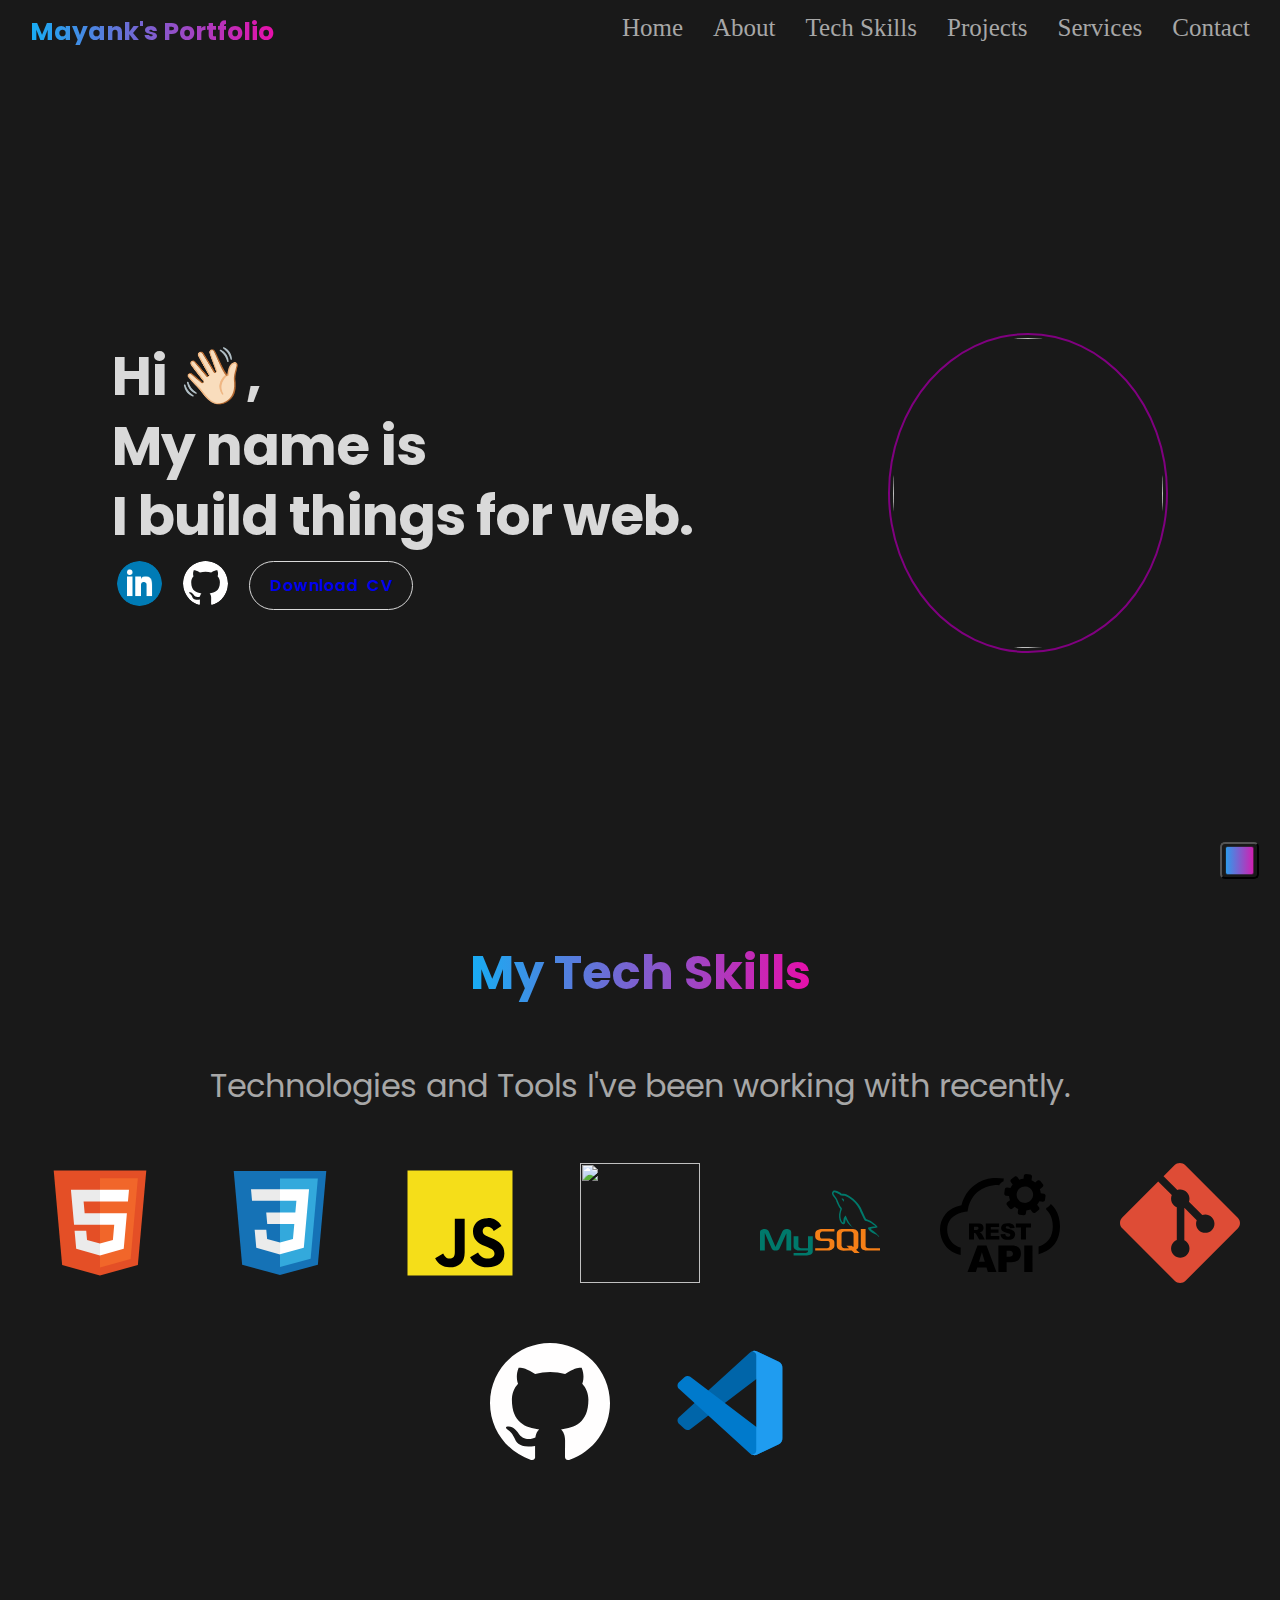
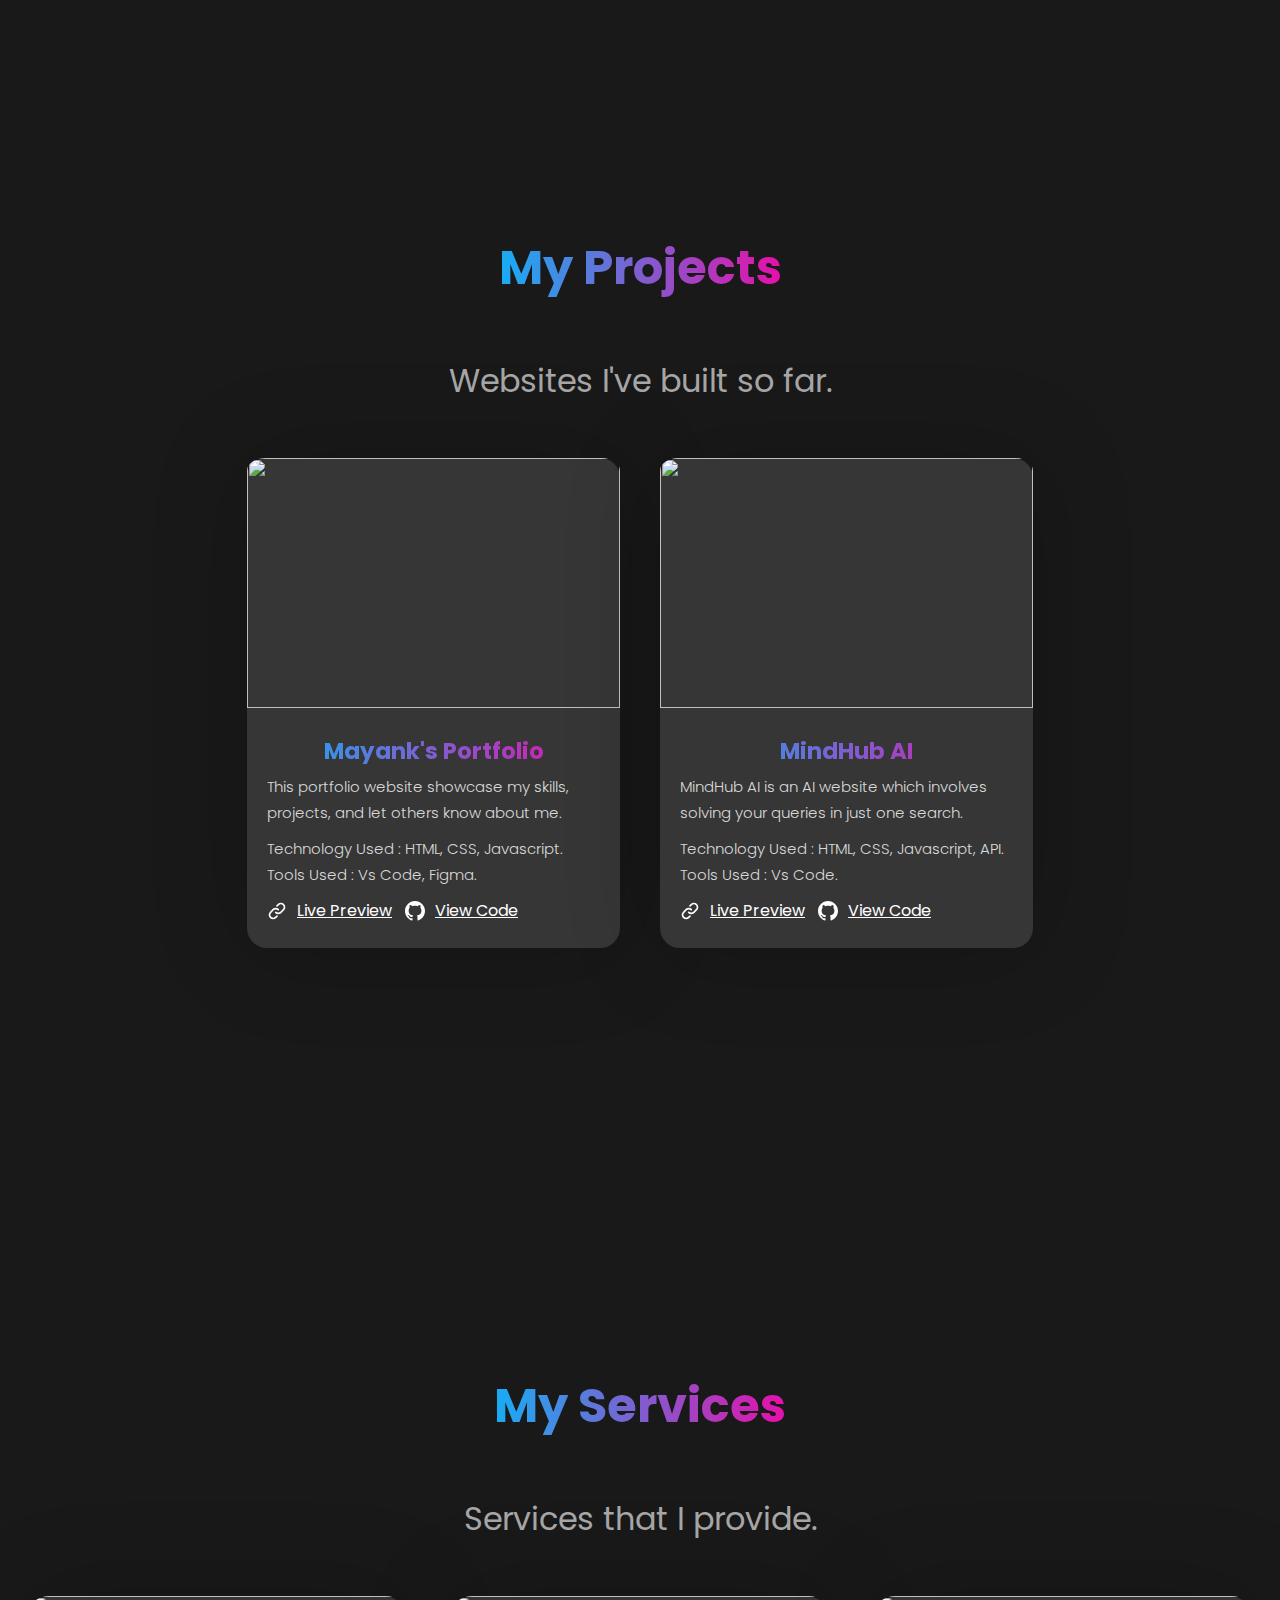
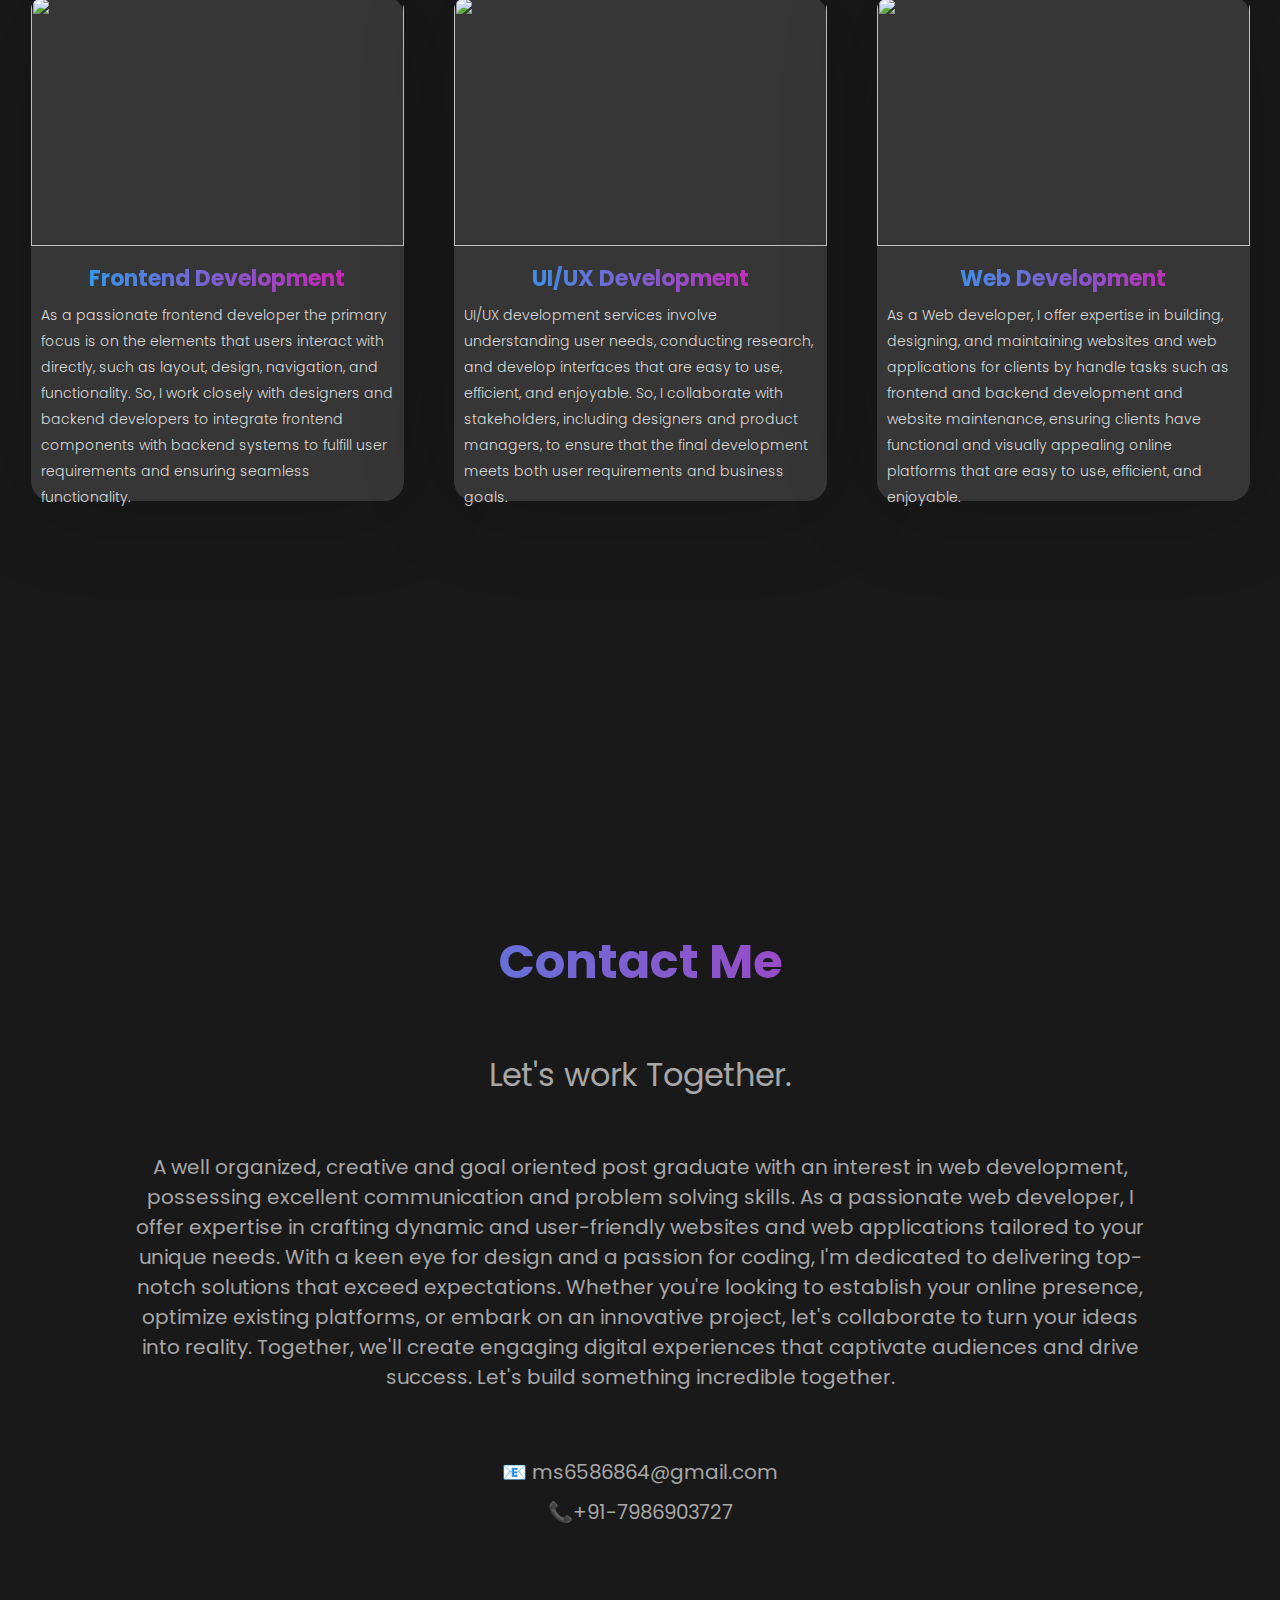
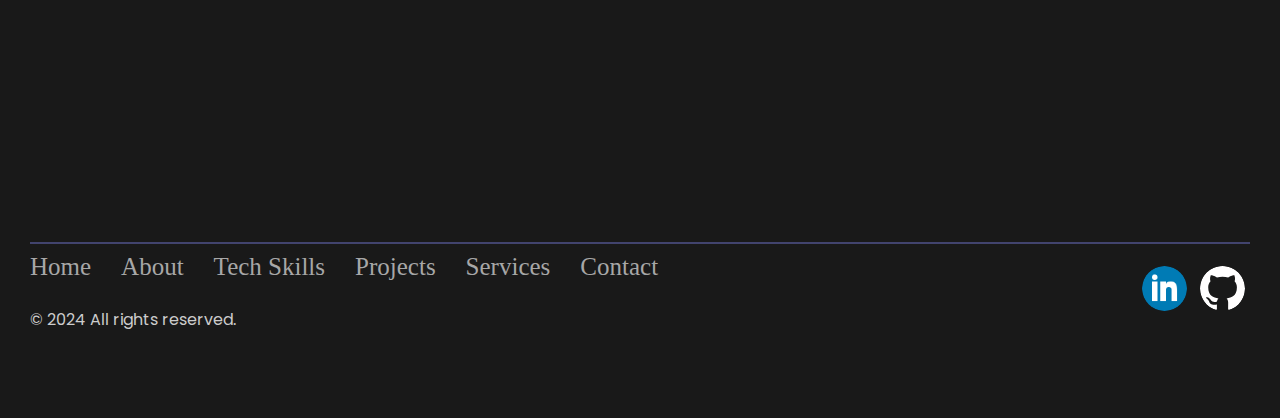
==== commit 37d67ea2: "Code Updated" ====
--- a/index.html
+++ b/index.html
@@ -10,6 +10,7 @@
         href="https://fonts.googleapis.com/css2?family=Poppins:wght@300;400;700&family=Ubuntu:ital,wght@1,300&display=swap"
         rel="stylesheet">
     <link rel="stylesheet" href="style.css">
+    <script src="https://unpkg.com/typed.js@2.1.0/dist/typed.umd.js"></script>
     <title>Mayank's Portfolio</title>
 </head>
 
@@ -37,17 +38,18 @@
             <div class="hero-content">
                 <p>Hi 👋🏻,</p>
                 <p>My name is </p>
-                <p class="gradient">Mayank Sharma.</p>
+                <span class="gradient"></span>
                 <p>I build things for web.</p>
 
                 <div class="social-links">
                     <a href="https://www.linkedin.com/in/mayank-sharma-83429421b" target="_blank"
                         rel="noopener noreferrer">
-                        <img src="./assets/LinkedIn logo.webp" alt="noopener noreferrer">
+                        <img src="./assets/LinkedIn logo.webp" alt="">
                     </a>
-                    <a href="https://github.com/Mayank07git" target="_blank" rel="">
+                    <a href="https://github.com/Mayank07git" target="_blank" rel="noopener noreferrer">
                         <img src="./assets/akar-icons_github-fill.svg" alt="">
                     </a>
+                    <a href="assets/Mayank's Resume.pdf" download target="_blank" rel="noopener noreferrer" class="download">Download &nbsp;CV</a>
                 </div>
             </div>
 
@@ -66,11 +68,10 @@
                 <img src="./assets/vscode-icons_file-type-css.svg" alt="">
                 <img src="./assets/vscode-icons_file-type-js-official.svg" alt="">
                 <img src="./assets/React.svg" alt="">
-                <img src="./assets/MySQL.svg" alt="">
+                <img src="./assets/icons8-mysql.svg" alt="">
+                <img src="./assets/rest-api-icon.svg" alt="">
                 <img src="./assets/logos_git-icon.svg" alt="">
                 <img src="./assets/akar-icons_github-fill.svg" alt="">
-                <img src="./assets/Salesforce.svg" alt="">
-                <img src="./assets/Figma.svg" alt="">
                 <img src="./assets/vscode-icons_file-type-vscode.svg" alt="">
             </div>
         </section>
@@ -157,8 +158,8 @@
                     <div class="services-card">
                         <img src="./assets/UI-UX-gif.gif" alt="" class="services-img">
                         <div class="services-details">
-                            <p class="services-title">UI/UX Design</p>
-                            <p class="services-info">UI/UX designing services involve understanding user needs, conducting research, and designing interfaces that are easy to use, efficient, and enjoyable. So, I collaborate with stakeholders, including developers and product managers, to ensure that the final design meets both user requirements and business goals.</p>
+                            <p class="services-title">UI/UX Development</p>
+                            <p class="services-info">UI/UX development services involve understanding user needs, conducting research, and develop interfaces that are easy to use, efficient, and enjoyable. So, I collaborate with stakeholders, including designers and product managers, to ensure that the final development meets both user requirements and business goals.</p>
                         </div>
                     </div>
                 </div>
--- a/style.css
+++ b/style.css
@@ -136,6 +136,27 @@
 
 .social-links img:hover {
     transform: scale(1.05);
+    box-shadow: 0px 0px 2px 2px purple;
+}
+
+.download {
+    display: inline;
+    position: relative;
+    bottom: 2.5rem;
+    padding: 12px 20px;
+    margin: 1rem 0.5rem;
+    background: var(--dark-mode);
+    border: 1px solid var(--hero-heading);
+    border-radius: 48px;
+    font-size: 16px;
+    letter-spacing: 0.5px;
+    font-weight: 600;
+    transition: 0.2s ease-in;
+}
+
+.download:hover {
+    transform: scale(1.05);
+    background: var(--hero-heading);
     box-shadow: 0px 0px 2px 2px purple;
 }
 
@@ -458,6 +479,12 @@
     font-size: 25px;
     padding: 2px;
     border-radius: 0.5rem;
+    transition: 0.2s ease-in;
+}
+
+.top button:hover {
+    transform: scale(1.05);
+    box-shadow: 0px 0px 1px 1px var(--dark-mode);
 }
 
 
@@ -538,6 +565,11 @@
     .contact-list {
         font-size: 1.5rem;
     }
+
+    .download {
+        bottom: 2.7rem;
+        font-size: 14px;
+    }
 }
 
 @media all and (width <=800px) {
@@ -578,7 +610,7 @@
     }
 
     .top {
-        right: 0.5rem;
+        right: 0.8rem;
     }
 
     .top button {
